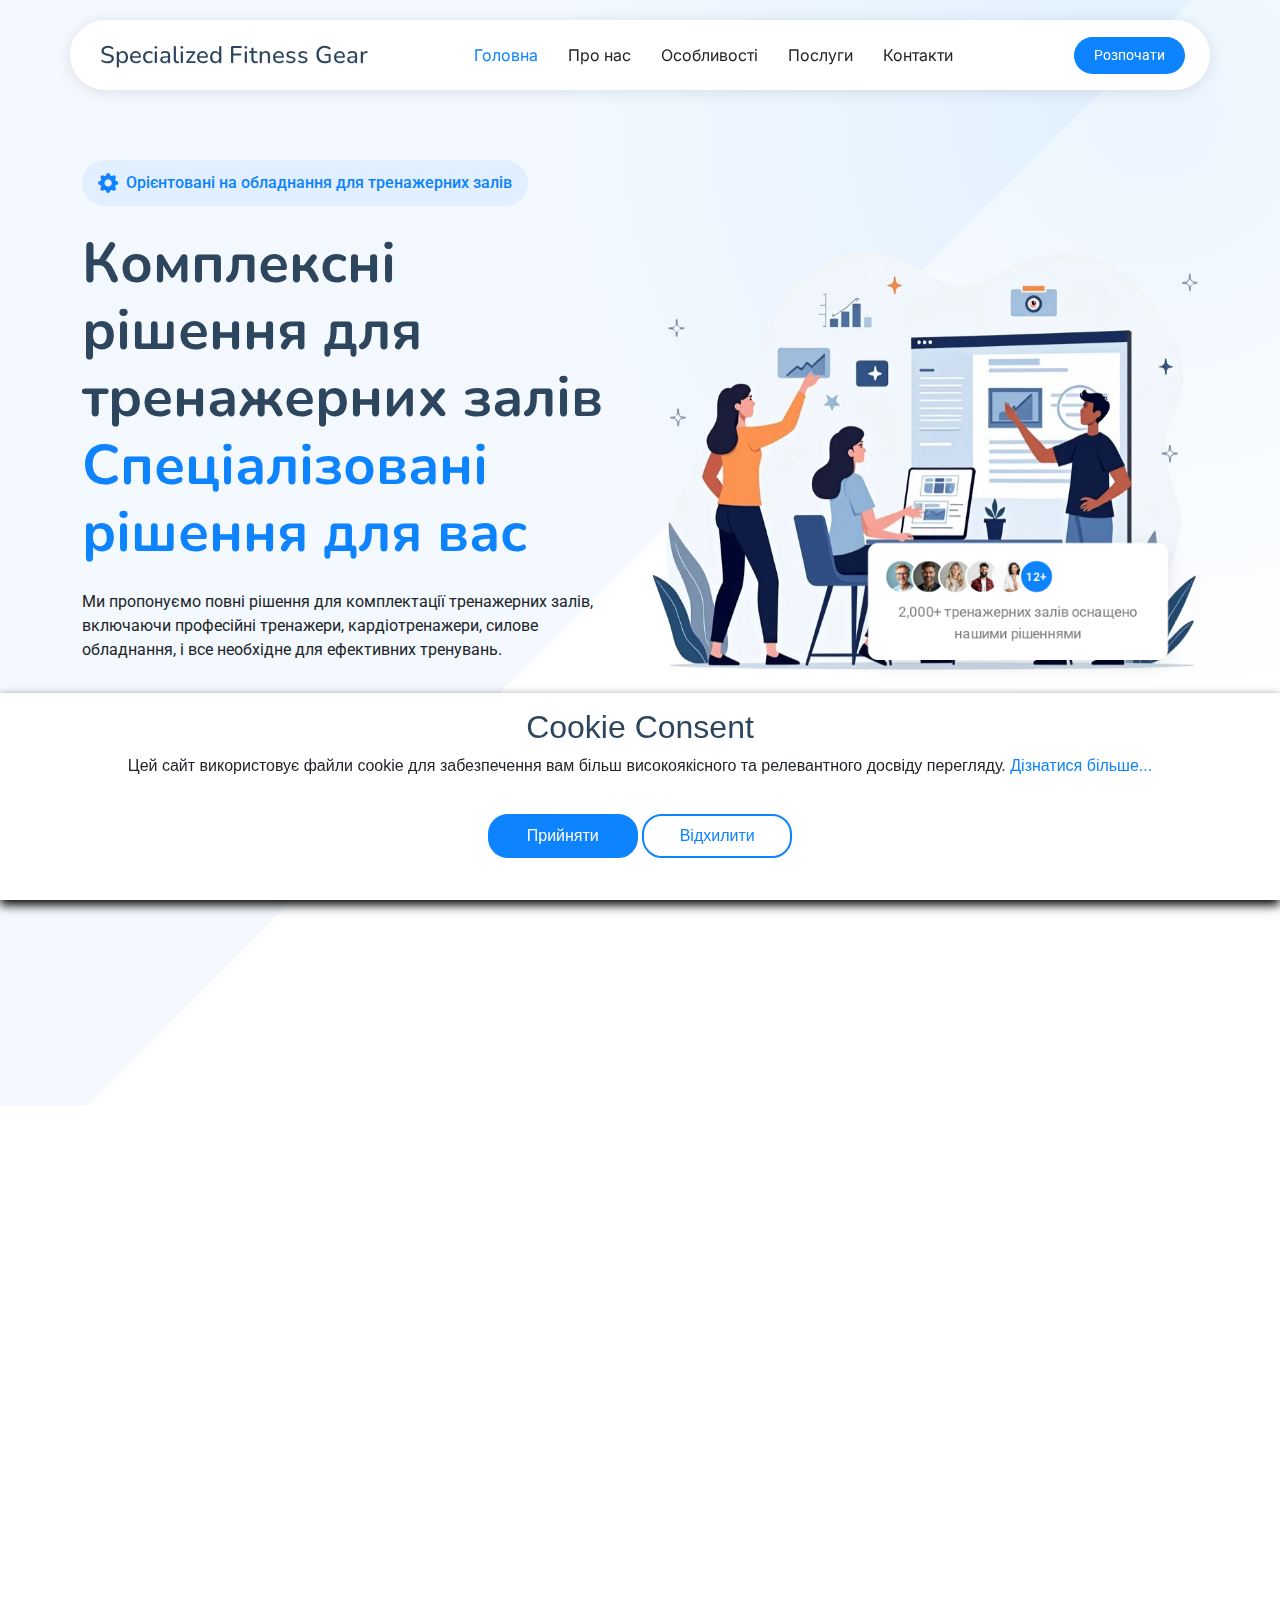
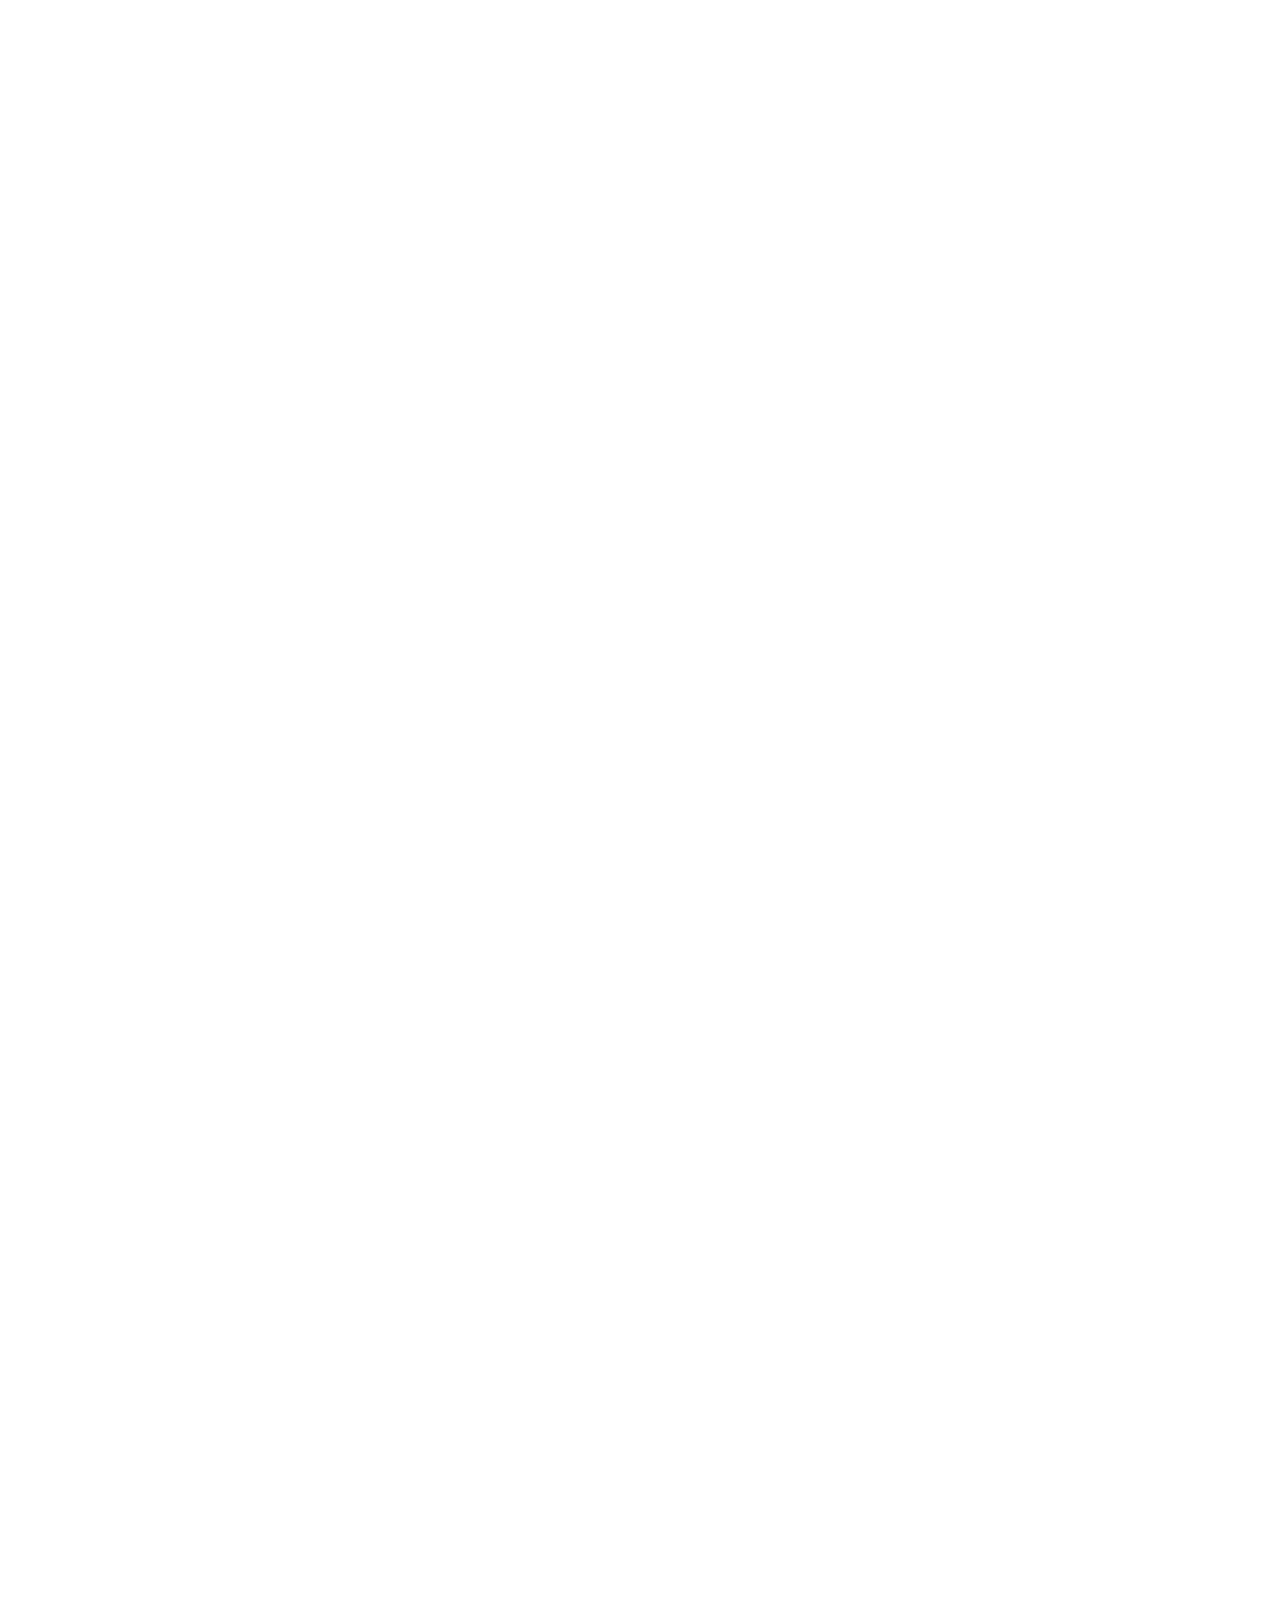
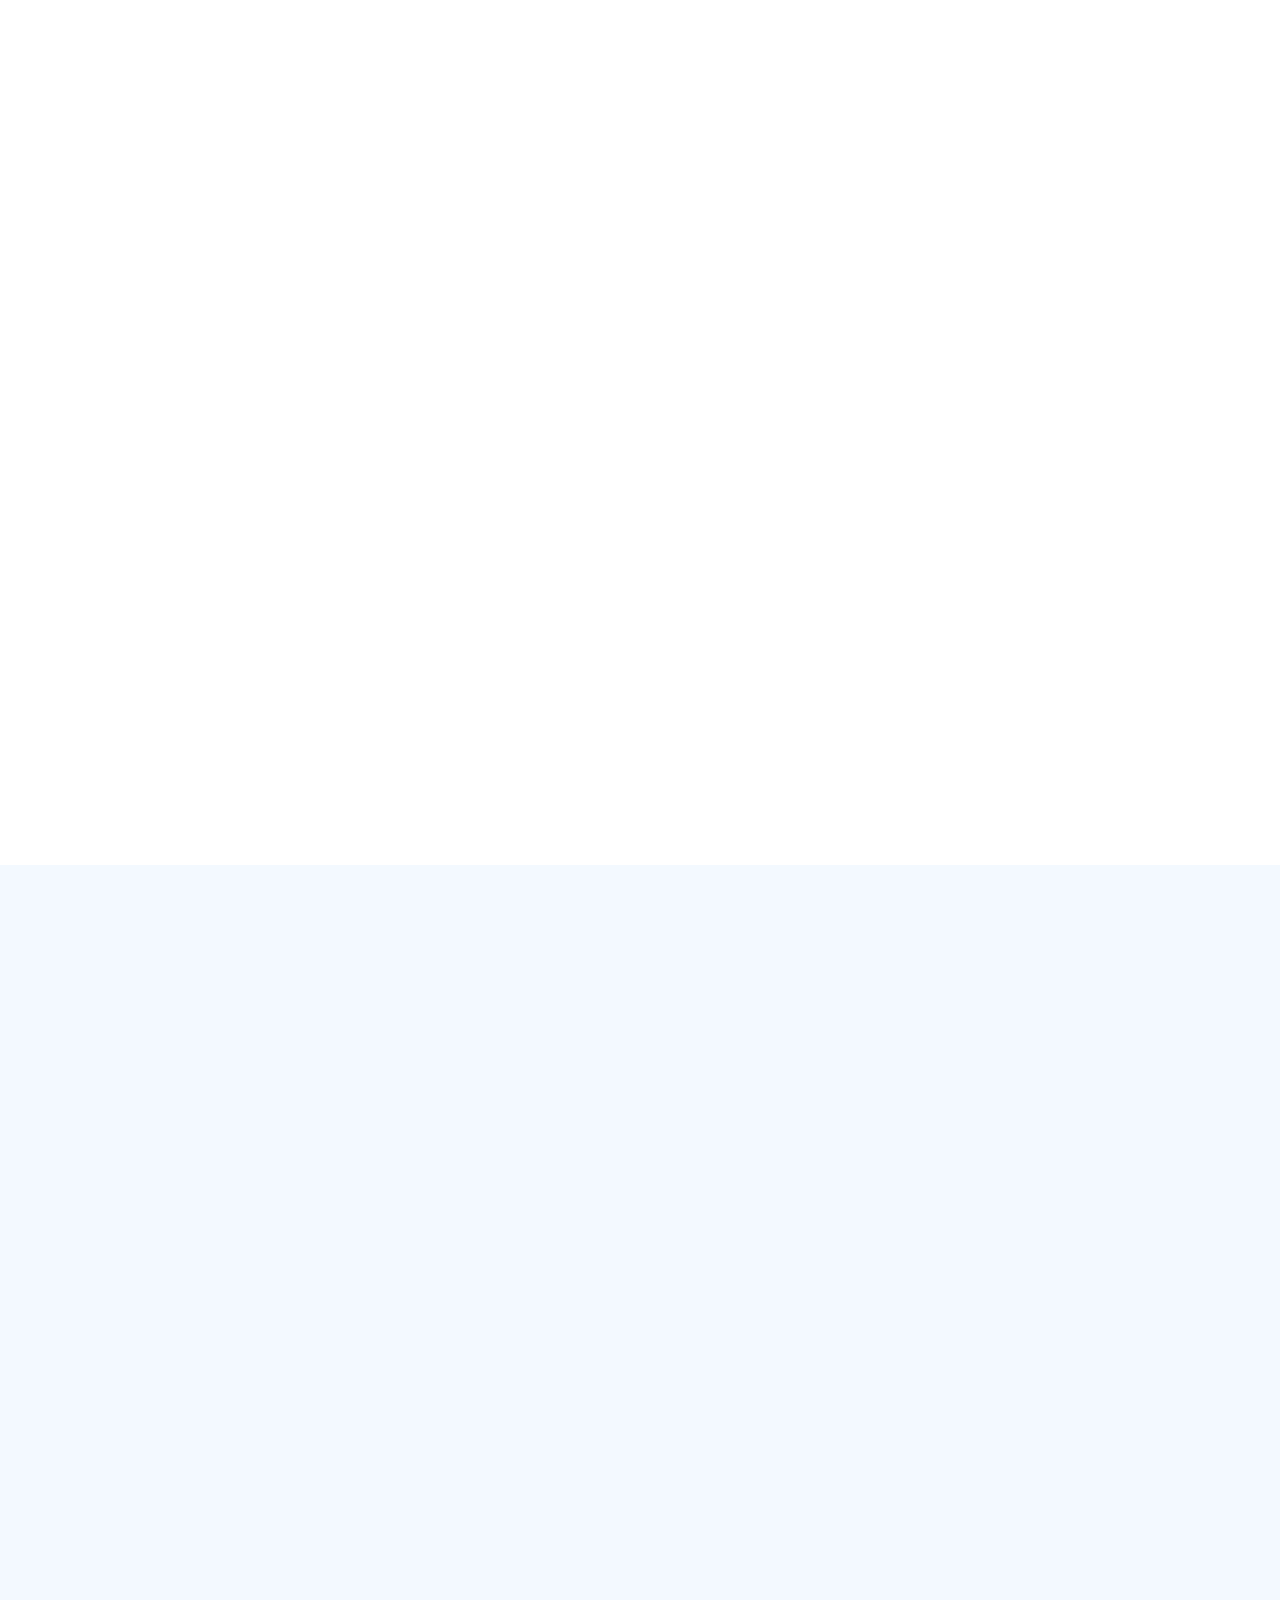
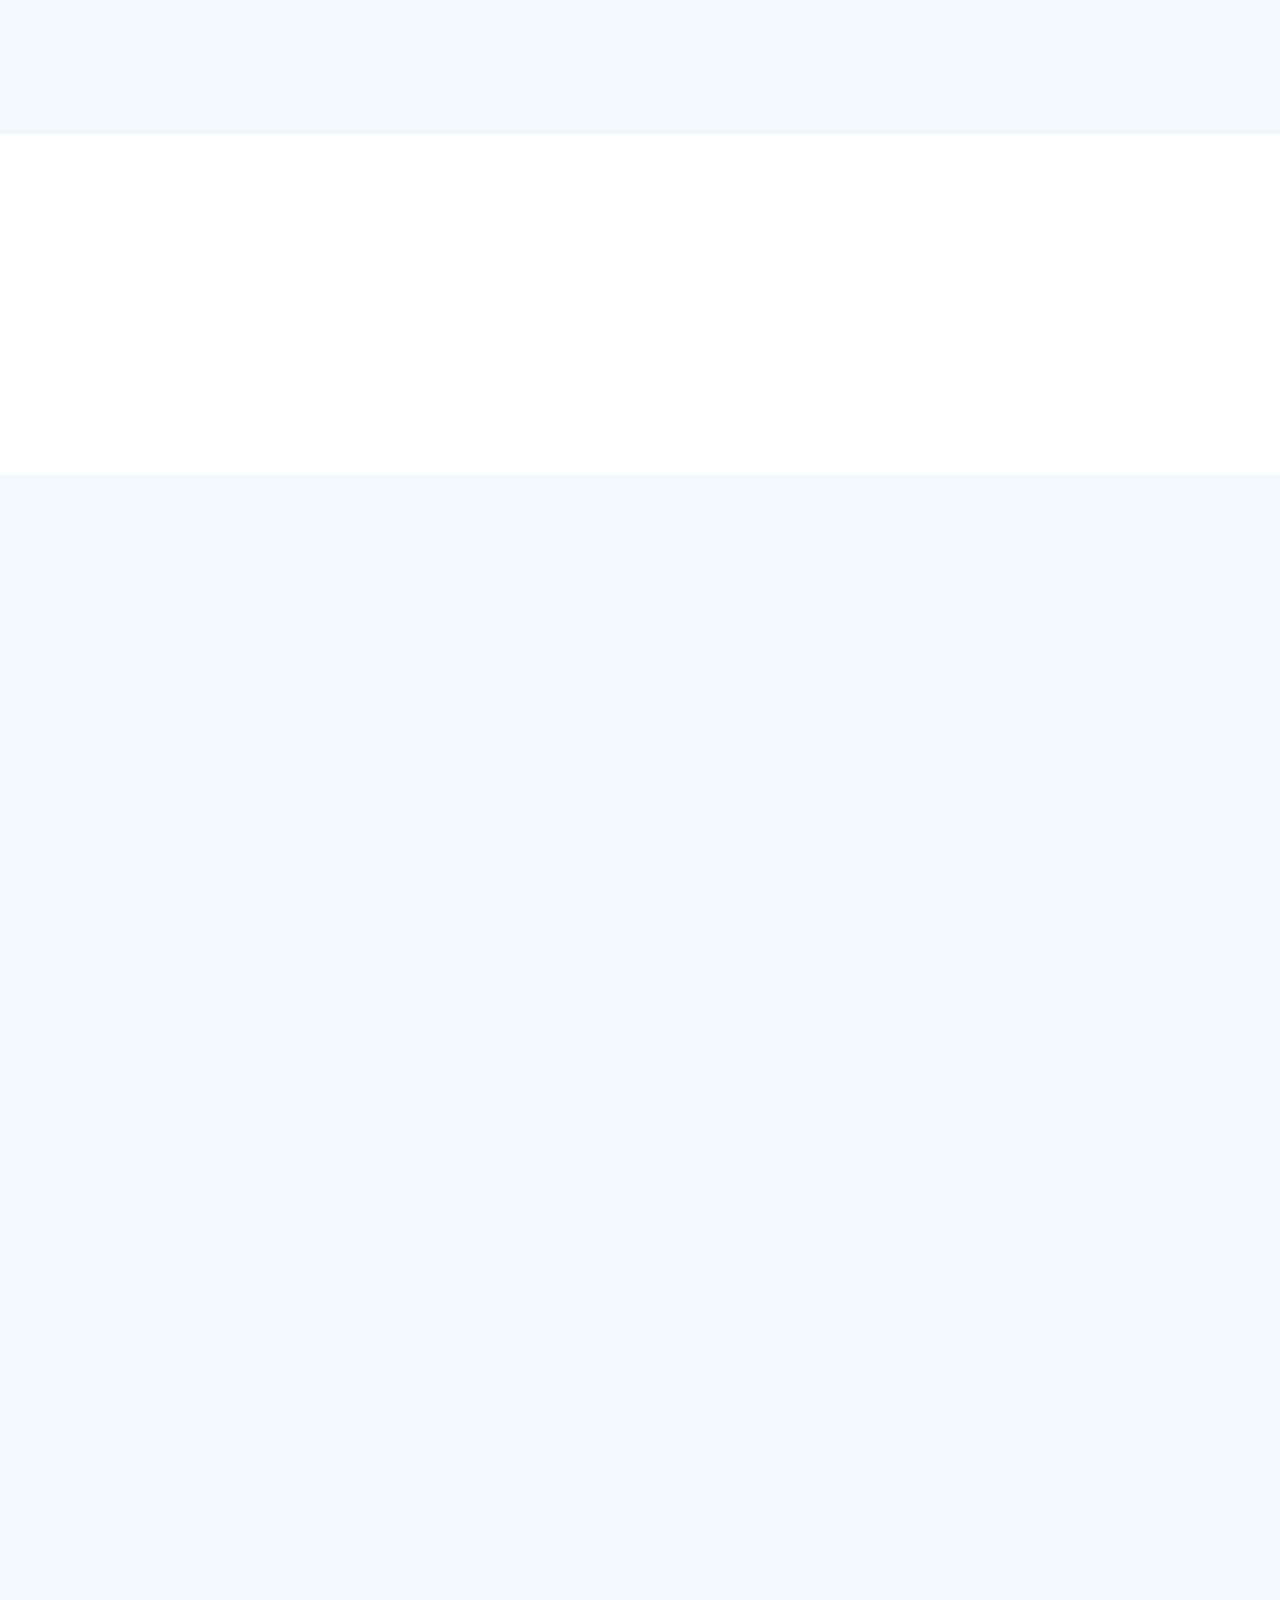
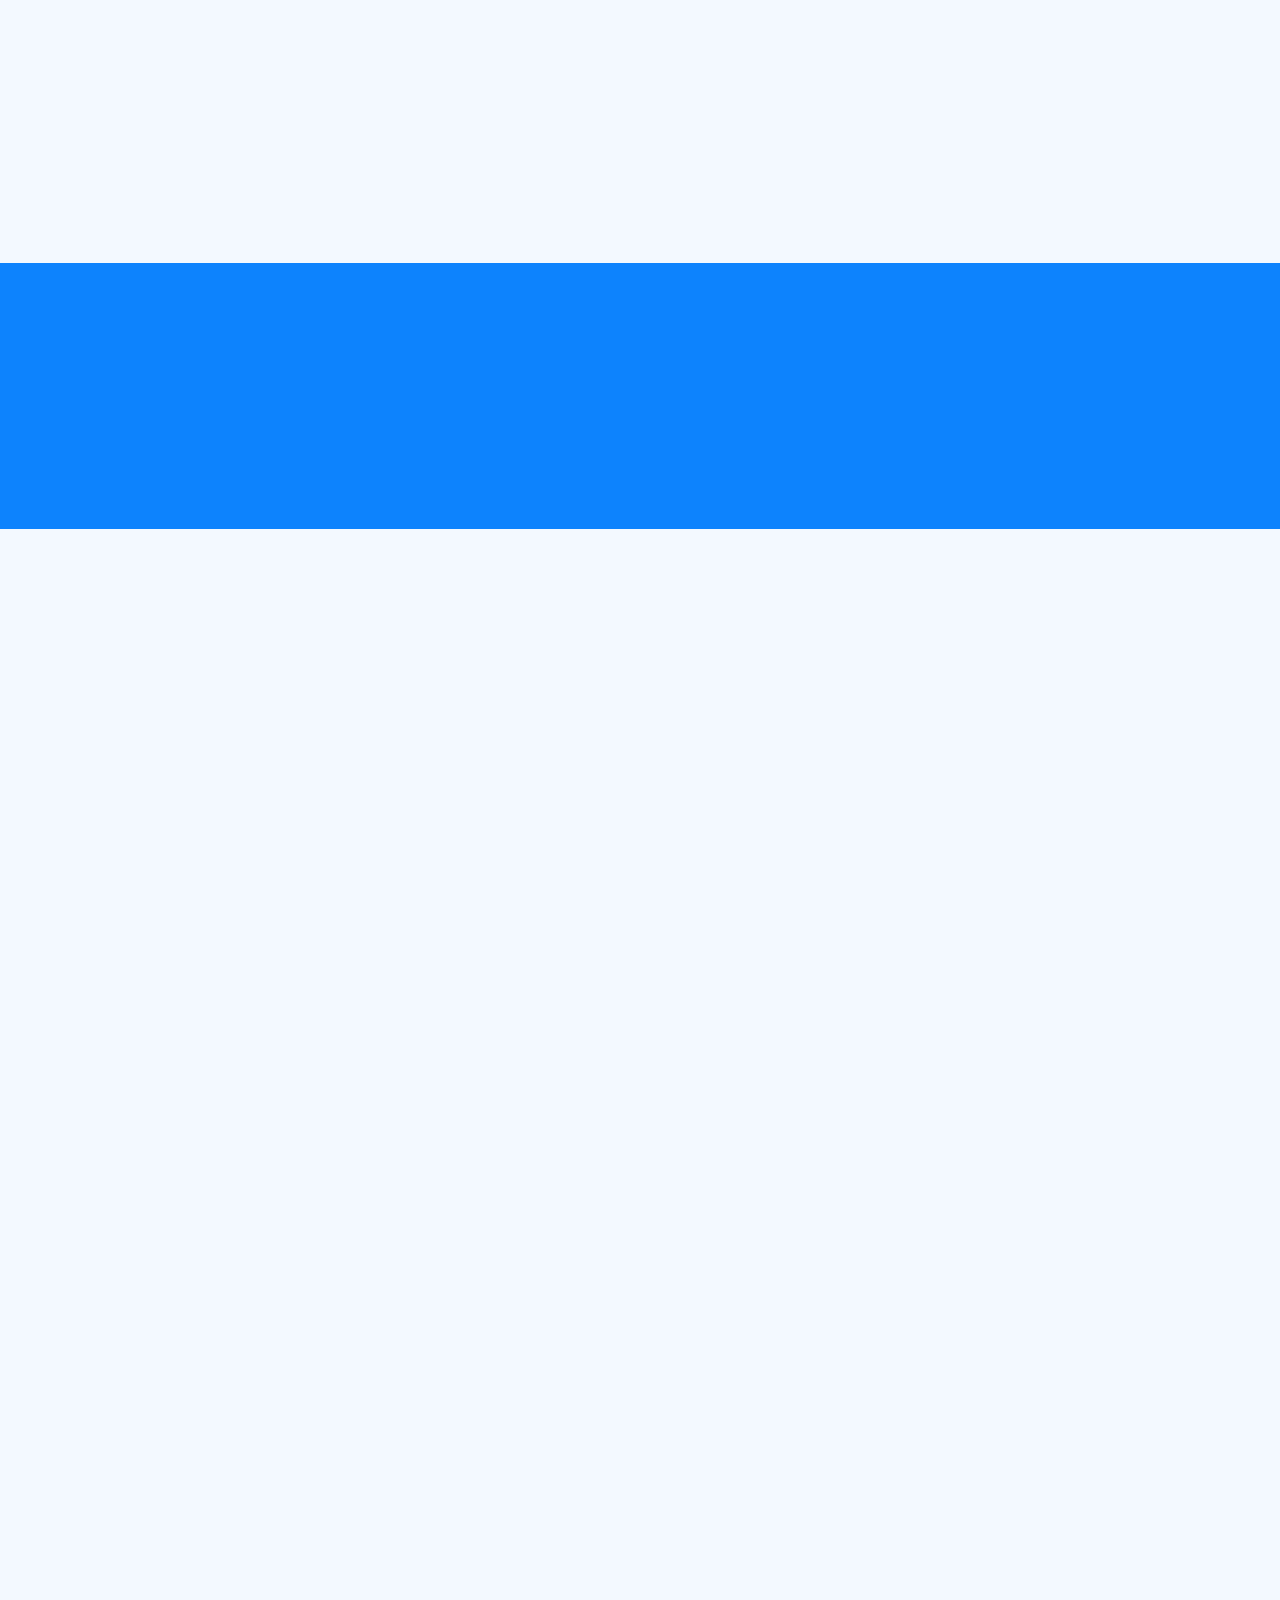
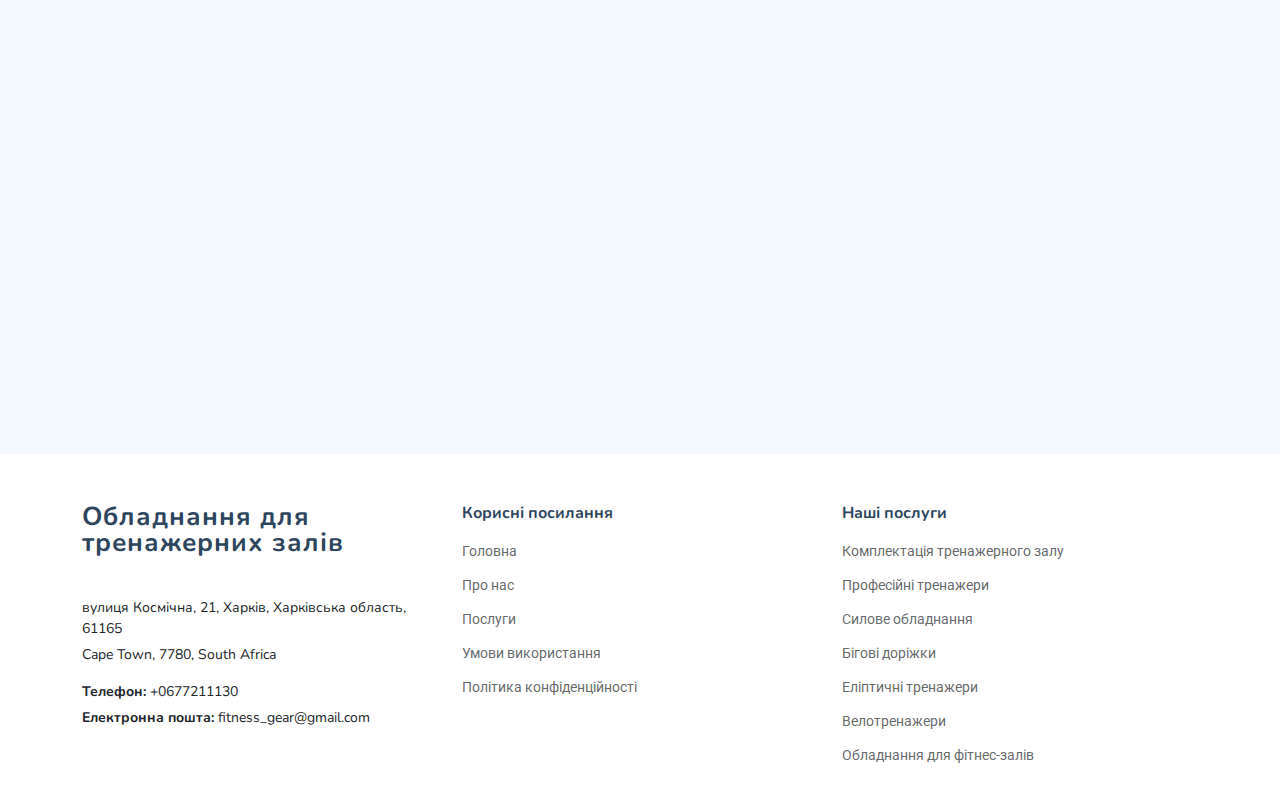
==== index.html @ dc26bc57 "WIP" ====
<!DOCTYPE html>
<html lang="en">
    <head>
        <meta charset="utf-8" />
        <meta content="width=device-width, initial-scale=1.0" name="viewport" />
        <title>Specialized Fitness Gear</title>
        <meta name="description" content="" />
        <meta name="keywords" content="" />

        <!-- Favicons -->
        <link href="assets/img/favicon.png" rel="icon" />
        <link href="assets/img/apple-touch-icon.png" rel="apple-touch-icon" />

        <!-- Fonts -->
        <link href="https://fonts.googleapis.com" rel="preconnect" />
        <link href="https://fonts.gstatic.com" rel="preconnect" crossorigin />
        <link
            href="https://fonts.googleapis.com/css2?family=Roboto:ital,wght@0,100;0,300;0,400;0,500;0,700;0,900;1,100;1,300;1,400;1,500;1,700;1,900&family=Inter:wght@100;200;300;400;500;600;700;800;900&family=Nunito:ital,wght@0,200;0,300;0,400;0,500;0,600;0,700;0,800;0,900;1,200;1,300;1,400;1,500;1,600;1,700;1,800;1,900&display=swap"
            rel="stylesheet"
        />

        <!-- Vendor CSS Files -->
        <link
            href="assets/vendor/bootstrap/css/bootstrap.min.css"
            rel="stylesheet"
        />
        <link
            href="assets/vendor/bootstrap-icons/bootstrap-icons.css"
            rel="stylesheet"
        />
        <link href="assets/vendor/aos/aos.css" rel="stylesheet" />
        <link
            href="assets/vendor/glightbox/css/glightbox.min.css"
            rel="stylesheet"
        />
        <link
            href="assets/vendor/swiper/swiper-bundle.min.css"
            rel="stylesheet"
        />

        <!-- Main CSS File -->
        <link href="assets/css/main.css" rel="stylesheet" />
    </head>

    <body class="index-page">
        <header id="header" class="header d-flex align-items-center fixed-top">
            <div
                class="header-container container-fluid container-xl position-relative d-flex align-items-center justify-content-between"
            >
                <a
                    href="index.html"
                    class="logo d-flex align-items-center me-auto me-xl-0"
                >
                    <!-- Uncomment the line below if you also wish to use an image logo -->
                    <!-- <img src="assets/img/logo.png" alt=""> -->
                    <h1 class="sitename">Specialized Fitness Gear</h1>
                </a>

                <nav id="navmenu" class="navmenu">
                    <ul>
                        <li><a href="#hero" class="active">Головна</a></li>
                        <li><a href="#about">Про нас</a></li>
                        <li><a href="#features">Особливості</a></li>
                        <li><a href="#services">Послуги</a></li>
                        <li><a href="#contact">Контакти</a></li>
                    </ul>
                    <i class="mobile-nav-toggle d-xl-none bi bi-list"></i>
                </nav>

                <a class="btn-getstarted" href="index.html#about">Розпочати</a>
            </div>
        </header>

        <main class="main">
            <!-- Hero Section -->
            <section id="hero" class="hero section">
                <div class="container" data-aos="fade-up" data-aos-delay="100">
                    <div class="row align-items-center">
                        <div class="col-lg-6">
                            <div
                                class="hero-content"
                                data-aos="fade-up"
                                data-aos-delay="200"
                            >
                                <div class="company-badge mb-4">
                                    <i class="bi bi-gear-fill me-2"></i>
                                    Орієнтовані на обладнання для тренажерних
                                    залів
                                </div>

                                <h1 class="mb-4">
                                    Комплексні рішення для <br />
                                    тренажерних залів <br />
                                    <span class="accent-text">
                                        Спеціалізовані рішення для вас
                                    </span>
                                </h1>

                                <p class="mb-4 mb-md-5">
                                    Ми пропонуємо повні рішення для комплектації
                                    тренажерних залів, включаючи професійні
                                    тренажери, кардіотренажери, силове
                                    обладнання, і все необхідне для ефективних
                                    тренувань.
                                </p>

                                <div class="hero-buttons">
                                    <a
                                        href="#about"
                                        class="btn btn-primary me-0 me-sm-2 mx-1"
                                    >
                                        Розпочати
                                    </a>
                                </div>
                            </div>
                        </div>

                        <div class="col-lg-6">
                            <div
                                class="hero-image"
                                data-aos="zoom-out"
                                data-aos-delay="300"
                            >
                                <img
                                    src="assets/img/illustration-1.webp"
                                    alt="Hero Image"
                                    class="img-fluid"
                                />
                                <div class="customers-badge">
                                    <div class="customer-avatars">
                                        <img
                                            src="assets/img/avatar-1.webp"
                                            alt="Customer 1"
                                            class="avatar"
                                        />
                                        <img
                                            src="assets/img/avatar-2.webp"
                                            alt="Customer 2"
                                            class="avatar"
                                        />
                                        <img
                                            src="assets/img/avatar-3.webp"
                                            alt="Customer 3"
                                            class="avatar"
                                        />
                                        <img
                                            src="assets/img/avatar-4.webp"
                                            alt="Customer 4"
                                            class="avatar"
                                        />
                                        <img
                                            src="assets/img/avatar-5.webp"
                                            alt="Customer 5"
                                            class="avatar"
                                        />
                                        <span class="avatar more">12+</span>
                                    </div>
                                    <p class="mb-0 mt-2">
                                        2,000+ тренажерних залів оснащено нашими
                                        рішеннями
                                    </p>
                                </div>
                            </div>
                        </div>
                    </div>

                    <div
                        class="row stats-row gy-4 mt-5"
                        data-aos="fade-up"
                        data-aos-delay="500"
                    >
                        <div class="col-lg-3 col-md-6">
                            <div class="stat-item">
                                <div class="stat-icon">
                                    <i class="bi bi-trophy"></i>
                                </div>
                                <div class="stat-content">
                                    <h4>5x Нагороди</h4>
                                    <p class="mb-0">
                                        За високоякісне обладнання
                                    </p>
                                </div>
                            </div>
                        </div>
                        <div class="col-lg-3 col-md-6">
                            <div class="stat-item">
                                <div class="stat-icon">
                                    <i class="bi bi-briefcase"></i>
                                </div>
                                <div class="stat-content">
                                    <h4>7k+ Спортивних залів</h4>
                                    <p class="mb-0">
                                        Оборудовано по всьому світу
                                    </p>
                                </div>
                            </div>
                        </div>
                        <div class="col-lg-3 col-md-6">
                            <div class="stat-item">
                                <div class="stat-icon">
                                    <i class="bi bi-graph-up"></i>
                                </div>
                                <div class="stat-content">
                                    <h4>90% Успіх</h4>
                                    <p class="mb-0">У результатах обладнання</p>
                                </div>
                            </div>
                        </div>
                        <div class="col-lg-3 col-md-6">
                            <div class="stat-item">
                                <div class="stat-icon">
                                    <i class="bi bi-award"></i>
                                </div>
                                <div class="stat-content">
                                    <h4>10+ Сертифікацій</h4>
                                    <p class="mb-0">Кваліфіковані експерти</p>
                                </div>
                            </div>
                        </div>
                    </div>
                </div>
            </section>
            <!-- /Hero Section -->

            <!-- About Section -->
            <section id="about" class="about section">
                <div class="container" data-aos="fade-up" data-aos-delay="100">
                    <div
                        class="row gy-4 align-items-center justify-content-between"
                    >
                        <div
                            class="col-xl-5"
                            data-aos="fade-up"
                            data-aos-delay="200"
                        >
                            <span class="about-meta">БІЛЬШЕ ПРО НАС</span>
                            <h2 class="about-title">
                                Професійні рішення для тренажерних залів
                            </h2>
                            <p class="about-description">
                                Ми спеціалізуємося на наданні комплексних рішень
                                для оснащення тренажерних залів та
                                фітнес-центрів. Ми надаємо все необхідне
                                обладнання для тренувань: від кардіотренажерів
                                до силових тренажерів.
                            </p>

                            <div class="row feature-list-wrapper">
                                <div class="col-md-6">
                                    <ul class="feature-list">
                                        <li>
                                            <i
                                                class="bi bi-check-circle-fill"
                                            ></i>
                                            Професійні тренажери
                                        </li>
                                        <li>
                                            <i
                                                class="bi bi-check-circle-fill"
                                            ></i>
                                            Комплектація тренажерного залу
                                        </li>
                                        <li>
                                            <i
                                                class="bi bi-check-circle-fill"
                                            ></i>
                                            Обладнання для кардіотренувань
                                        </li>
                                    </ul>
                                </div>
                                <div class="col-md-6">
                                    <ul class="feature-list">
                                        <li>
                                            <i
                                                class="bi bi-check-circle-fill"
                                            ></i>
                                            Силове обладнання
                                        </li>
                                        <li>
                                            <i
                                                class="bi bi-check-circle-fill"
                                            ></i>
                                            Бігові доріжки та еліптичні
                                            тренажери
                                        </li>
                                        <li>
                                            <i
                                                class="bi bi-check-circle-fill"
                                            ></i>
                                            Кросфіт-обладнання та штанги
                                        </li>
                                    </ul>
                                </div>
                            </div>

                            <div class="info-wrapper">
                                <div class="row gy-4">
                                    <div class="col-lg-5">
                                        <div
                                            class="profile d-flex align-items-center gap-3"
                                        >
                                            <img
                                                src="assets/img/avatar-1.webp"
                                                alt="CEO Profile"
                                                class="profile-image"
                                            />
                                            <div>
                                                <h4 class="profile-name">
                                                    Джон Сміт
                                                </h4>
                                                <p class="profile-position">
                                                    Засновник
                                                </p>
                                            </div>
                                        </div>
                                    </div>
                                    <div class="col-lg-7">
                                        <div
                                            class="contact-info d-flex align-items-center gap-2"
                                        >
                                            <i class="bi bi-telephone-fill"></i>
                                            <div>
                                                <p class="contact-label">
                                                    Телефонуйте нам будь-коли
                                                </p>
                                                <p class="contact-number">
                                                    +0677211130
                                                </p>
                                            </div>
                                        </div>
                                    </div>
                                </div>
                            </div>
                        </div>

                        <div
                            class="col-xl-6"
                            data-aos="fade-up"
                            data-aos-delay="300"
                        >
                            <div class="image-wrapper">
                                <div
                                    class="images position-relative"
                                    data-aos="zoom-out"
                                    data-aos-delay="400"
                                >
                                    <img
                                        src="assets/img/about-5.webp"
                                        alt="Business Meeting"
                                        class="img-fluid main-image rounded-4"
                                    />
                                    <img
                                        src="assets/img/about-2.webp"
                                        alt="Team Discussion"
                                        class="img-fluid small-image rounded-4"
                                    />
                                </div>
                                <div class="experience-badge floating">
                                    <h3>15+ <span>років</span></h3>
                                    <p>
                                        Досвіду у комплектації тренажерних залів
                                    </p>
                                </div>
                            </div>
                        </div>
                    </div>
                </div>
            </section>
            <!-- /About Section -->

            <!-- Features Section -->
            <section id="features" class="features section">
                <!-- Section Title -->
                <div class="container section-title" data-aos="fade-up">
                    <h2>Особливості</h2>
                    <p>
                        Ознайомтесь з ключовими рішеннями, розробленими для
                        ефективного оснащення тренажерних залів.
                    </p>
                </div>
                <!-- End Section Title -->

                <div class="container">
                    <div class="d-flex justify-content-center">
                        <ul
                            class="nav nav-tabs"
                            data-aos="fade-up"
                            data-aos-delay="100"
                        >
                            <li class="nav-item">
                                <a
                                    class="nav-link active show"
                                    data-bs-toggle="tab"
                                    data-bs-target="#features-tab-1"
                                >
                                    <h4>Орієнтований на клієнта підхід</h4>
                                </a>
                            </li>
                            <!-- End tab nav item -->

                            <li class="nav-item">
                                <a
                                    class="nav-link"
                                    data-bs-toggle="tab"
                                    data-bs-target="#features-tab-2"
                                >
                                    <h4>Інноваційні стратегії</h4>
                                </a>
                            </li>
                            <li class="nav-item">
                                <a
                                    class="nav-link"
                                    data-bs-toggle="tab"
                                    data-bs-target="#features-tab-3"
                                >
                                    <h4>Комплексні рішення</h4>
                                </a>
                            </li>
                            <!-- End tab nav item -->
                        </ul>
                    </div>

                    <div
                        class="tab-content"
                        data-aos="fade-up"
                        data-aos-delay="200"
                    >
                        <div
                            class="tab-pane fade active show"
                            id="features-tab-1"
                        >
                            <div class="row">
                                <div
                                    class="col-lg-6 order-2 order-lg-1 mt-3 mt-lg-0 d-flex flex-column justify-content-center"
                                >
                                    <h3>Розуміння потреб клієнта</h3>
                                    <p class="fst-italic">
                                        Наші послуги з комплектації тренажерних
                                        залів орієнтовані на ваші унікальні цілі
                                        та виклики для створення практичних
                                        рішень.
                                    </p>
                                    <ul>
                                        <li>
                                            <i class="bi bi-check2-all"></i>
                                            Персоналізовані рішення для
                                            ефективної комплектації тренажерних
                                            залів.
                                        </li>
                                        <li>
                                            <i class="bi bi-check2-all"></i>
                                            Проактивні підходи до адаптації
                                            обладнання під нові потреби.
                                        </li>
                                        <li>
                                            <i class="bi bi-check2-all"></i>
                                            Комплексні рішення для ефективного
                                            функціонування тренажерних залів.
                                        </li>
                                    </ul>
                                </div>
                                <div
                                    class="col-lg-6 order-1 order-lg-2 text-center"
                                >
                                    <img
                                        src="assets/img/features-illustration-1.webp"
                                        alt=""
                                        class="img-fluid"
                                    />
                                </div>
                            </div>
                        </div>
                        <!-- End tab content item -->

                        <div class="tab-pane fade" id="features-tab-2">
                            <div class="row">
                                <div
                                    class="col-lg-6 order-2 order-lg-1 mt-3 mt-lg-0 d-flex flex-column justify-content-center"
                                >
                                    <h3>Інноваційні рішення для залів</h3>
                                    <p class="fst-italic">
                                        Впроваджуйте інноваційні рішення для
                                        тренажерних залів, щоб забезпечити
                                        найкращу якість тренувань.
                                    </p>
                                    <ul>
                                        <li>
                                            <i class="bi bi-check2-all"></i>
                                            Глибокий аналіз потреб тренажерного
                                            залу для оптимізації вибору
                                            обладнання.
                                        </li>
                                        <li>
                                            <i class="bi bi-check2-all"></i>
                                            Практичні рішення для підвищення
                                            ефективності тренувань.
                                        </li>
                                        <li>
                                            <i class="bi bi-check2-all"></i>
                                            Компетентність у створенні
                                            індивідуальних комплексних рішень
                                            для вашого залу.
                                        </li>
                                    </ul>
                                </div>
                                <div
                                    class="col-lg-6 order-1 order-lg-2 text-center"
                                >
                                    <img
                                        src="assets/img/features-illustration-2.webp"
                                        alt=""
                                        class="img-fluid"
                                    />
                                </div>
                            </div>
                        </div>
                        <!-- End tab content item -->

                        <div class="tab-pane fade" id="features-tab-3">
                            <div class="row">
                                <div
                                    class="col-lg-6 order-2 order-lg-1 mt-3 mt-lg-0 d-flex flex-column justify-content-center"
                                >
                                    <h3>
                                        Комплексні рішення для тренажерних залів
                                    </h3>
                                    <ul>
                                        <li>
                                            <i class="bi bi-check2-all"></i>
                                            Комплексне оснащення тренажерного
                                            залу усім необхідним обладнанням.
                                        </li>
                                        <li>
                                            <i class="bi bi-check2-all"></i>
                                            Охоплення потреб всіх типів
                                            тренувань: кардіотренування, силові
                                            тренажери, функціональний тренінг.
                                        </li>
                                        <li>
                                            <i class="bi bi-check2-all"></i>
                                            Підтримка в удосконаленні
                                            комплектації та вибору обладнання на
                                            основі нових технологій.
                                        </li>
                                    </ul>
                                    <p class="fst-italic">
                                        Ми гарантуємо, що ваш тренажерний зал
                                        отримає найкраще обладнання для
                                        комфортного тренування.
                                    </p>
                                </div>
                                <div
                                    class="col-lg-6 order-1 order-lg-2 text-center"
                                >
                                    <img
                                        src="assets/img/features-illustration-3.webp"
                                        alt=""
                                        class="img-fluid"
                                    />
                                </div>
                            </div>
                        </div>
                        <!-- End tab content item -->
                    </div>
                </div>
            </section>
            <!-- /Features Section -->

            <!-- Features Cards Section -->
            <section id="features-cards" class="features-cards section">
                <div class="container">
                    <div class="row gy-4">
                        <div
                            class="col-xl-3 col-md-6"
                            data-aos="zoom-in"
                            data-aos-delay="100"
                        >
                            <div class="feature-box orange">
                                <i class="bi bi-award"></i>
                                <h4>Професійні тренажери</h4>
                                <p>
                                    Отримайте найкраще обладнання для
                                    тренажерних залів для досягнення найвищих
                                    результатів.
                                </p>
                            </div>
                        </div>
                        <!-- End Feature Box -->

                        <div
                            class="col-xl-3 col-md-6"
                            data-aos="zoom-in"
                            data-aos-delay="200"
                        >
                            <div class="feature-box blue">
                                <i class="bi bi-patch-check"></i>
                                <h4>Індивідуальні рішення</h4>
                                <p>
                                    Вибір і комплектація тренажерного залу
                                    згідно з вашими потребами.
                                </p>
                            </div>
                        </div>
                        <!-- End Feature Box -->

                        <div
                            class="col-xl-3 col-md-6"
                            data-aos="zoom-in"
                            data-aos-delay="300"
                        >
                            <div class="feature-box green">
                                <i class="bi bi-sunrise"></i>
                                <h4>Комплексне обладнання</h4>
                                <p>
                                    Повний набір тренажерів і обладнання для
                                    кардіотренувань, силових тренувань та
                                    кросфіт.
                                </p>
                            </div>
                        </div>
                        <!-- End Feature Box -->

                        <div
                            class="col-xl-3 col-md-6"
                            data-aos="zoom-in"
                            data-aos-delay="400"
                        >
                            <div class="feature-box red">
                                <i class="bi bi-shield-check"></i>
                                <h4>Надійна підтримка</h4>
                                <p>
                                    Підтримка у виборі, доставці та налаштуванні
                                    вашого тренажерного залу.
                                </p>
                            </div>
                        </div>
                        <!-- End Feature Box -->
                    </div>
                </div>
            </section>
            <!-- /Features Cards Section -->

            <!-- Features 2 Section -->
            <section id="features-2" class="features-2 section">
                <div class="container" data-aos="fade-up" data-aos-delay="100">
                    <div class="row align-items-center">
                        <div class="col-lg-4">
                            <div
                                class="feature-item text-end mb-5"
                                data-aos="fade-right"
                                data-aos-delay="200"
                            >
                                <div
                                    class="d-flex align-items-center justify-content-end gap-4"
                                >
                                    <div class="feature-content">
                                        <h3>Індивідуальне планування</h3>
                                        <p>
                                            Ми пропонуємо персоналізовані
                                            рішення для комплектації тренажерних
                                            залів, що відповідають вашим
                                            унікальним потребам.
                                        </p>
                                    </div>
                                    <div class="feature-icon flex-shrink-0">
                                        <i class="bi bi-display"></i>
                                    </div>
                                </div>
                            </div>
                            <!-- End .feature-item -->

                            <div
                                class="feature-item text-end mb-5"
                                data-aos="fade-right"
                                data-aos-delay="300"
                            >
                                <div
                                    class="d-flex align-items-center justify-content-end gap-4"
                                >
                                    <div class="feature-content">
                                        <h3>Експертні рекомендації</h3>
                                        <p>
                                            Отримайте цінні поради від нашої
                                            команди експертів для ефективної
                                            комплектації та використання
                                            тренажерів для спортзалу.
                                        </p>
                                    </div>
                                    <div class="feature-icon flex-shrink-0">
                                        <i class="bi bi-feather"></i>
                                    </div>
                                </div>
                            </div>
                            <!-- End .feature-item -->

                            <div
                                class="feature-item text-end"
                                data-aos="fade-right"
                                data-aos-delay="400"
                            >
                                <div
                                    class="d-flex align-items-center justify-content-end gap-4"
                                >
                                    <div class="feature-content">
                                        <h3>Обладнання для кардіотренувань</h3>
                                        <p>
                                            Ми забезпечуємо вас професійними
                                            тренажерами для кардіотренувань,
                                            включаючи бігові доріжки та
                                            еліптичні тренажери.
                                        </p>
                                    </div>
                                    <div class="feature-icon flex-shrink-0">
                                        <i class="bi bi-eye"></i>
                                    </div>
                                </div>
                            </div>
                            <!-- End .feature-item -->
                        </div>

                        <div
                            class="col-lg-4"
                            data-aos="zoom-in"
                            data-aos-delay="200"
                        >
                            <div class="phone-mockup text-center">
                                <img
                                    src="assets/img/phone-app-screen.webp"
                                    alt="Phone Mockup"
                                    class="img-fluid"
                                />
                            </div>
                        </div>
                        <!-- End Phone Mockup -->

                        <div class="col-lg-4">
                            <div
                                class="feature-item mb-5"
                                data-aos="fade-left"
                                data-aos-delay="200"
                            >
                                <div class="d-flex align-items-center gap-4">
                                    <div class="feature-icon flex-shrink-0">
                                        <i class="bi bi-code-square"></i>
                                    </div>
                                    <div class="feature-content">
                                        <h3>Інноваційні рішення</h3>
                                        <p>
                                            Використовуйте новітні технології та
                                            інструменти для ефективного
                                            забезпечення вашого тренажерного
                                            залу.
                                        </p>
                                    </div>
                                </div>
                            </div>
                            <!-- End .feature-item -->

                            <div
                                class="feature-item mb-5"
                                data-aos="fade-left"
                                data-aos-delay="300"
                            >
                                <div class="d-flex align-items-center gap-4">
                                    <div class="feature-icon flex-shrink-0">
                                        <i class="bi bi-phone"></i>
                                    </div>
                                    <div class="feature-content">
                                        <h3>Підтримка на кожному етапі</h3>
                                        <p>
                                            Наша команда завжди готова надати
                                            допомогу та підтримку для
                                            безперебійної роботи вашого
                                            тренажерного залу.
                                        </p>
                                    </div>
                                </div>
                            </div>
                            <!-- End .feature-item -->

                            <div
                                class="feature-item"
                                data-aos="fade-left"
                                data-aos-delay="400"
                            >
                                <div class="d-flex align-items-center gap-4">
                                    <div class="feature-icon flex-shrink-0">
                                        <i class="bi bi-browser-chrome"></i>
                                    </div>
                                    <div class="feature-content">
                                        <h3>Інтеграція на різних платформах</h3>
                                        <p>
                                            Реалізуйте рішення безперешкодно
                                            через різні платформи для
                                            оптимізації комплектації вашого
                                            тренажерного залу.
                                        </p>
                                    </div>
                                </div>
                            </div>
                            <!-- End .feature-item -->
                        </div>
                    </div>
                </div>
            </section>
            <!-- /Features 2 Section -->

            <!-- Call To Action Section -->
            <section id="call-to-action" class="call-to-action section">
                <div class="container" data-aos="fade-up" data-aos-delay="100">
                    <div
                        class="row content justify-content-center align-items-center position-relative"
                    >
                        <div class="col-lg-8 mx-auto text-center">
                            <h2 class="display-4 mb-4">
                                Розкрийте потенціал вашого тренажерного залу
                            </h2>
                            <p class="mb-4">
                                Забезпечте ваш тренажерний зал всім необхідним
                                обладнанням для досягнення високих результатів.
                            </p>
                        </div>

                        <!-- Abstract Background Elements -->
                        <div class="shape shape-1">
                            <svg
                                viewBox="0 0 200 200"
                                xmlns="http://www.w3.org/2000/svg"
                            >
                                <path
                                    d="M47.1,-57.1C59.9,-45.6,68.5,-28.9,71.4,-10.9C74.2,7.1,71.3,26.3,61.5,41.1C51.7,55.9,35,66.2,16.9,69.2C-1.3,72.2,-21,67.8,-36.9,57.9C-52.8,48,-64.9,32.6,-69.1,15.1C-73.3,-2.4,-69.5,-22,-59.4,-37.1C-49.3,-52.2,-32.8,-62.9,-15.7,-64.9C1.5,-67,34.3,-68.5,47.1,-57.1Z"
                                    transform="translate(100 100)"
                                ></path>
                            </svg>
                        </div>

                        <div class="shape shape-2">
                            <svg
                                viewBox="0 0 200 200"
                                xmlns="http://www.w3.org/2000/svg"
                            >
                                <path
                                    d="M41.3,-49.1C54.4,-39.3,66.6,-27.2,71.1,-12.1C75.6,3,72.4,20.9,63.3,34.4C54.2,47.9,39.2,56.9,23.2,62.3C7.1,67.7,-10,69.4,-24.8,64.1C-39.7,58.8,-52.3,46.5,-60.1,31.5C-67.9,16.4,-70.9,-1.4,-66.3,-16.6C-61.8,-31.8,-49.7,-44.3,-36.3,-54C-22.9,-63.7,-8.2,-70.6,3.6,-75.1C15.4,-79.6,28.2,-58.9,41.3,-49.1Z"
                                    transform="translate(100 100)"
                                ></path>
                            </svg>
                        </div>
                    </div>
                </div>
            </section>
            <!-- /Call To Action Section -->

            <!-- Testimonials Section -->
            <section
                id="testimonials"
                class="testimonials section light-background"
            >
                <!-- Section Title -->
                <div class="container section-title" data-aos="fade-up">
                    <h2>Відгуки клієнтів</h2>
                    <p>
                        Почуйте, як наші послуги допомогли створити ефективні
                        рішення для обладнання спортзалів.
                    </p>
                </div>
                <!-- End Section Title -->

                <div class="container">
                    <div class="row g-5">
                        <div
                            class="col-lg-6"
                            data-aos="fade-up"
                            data-aos-delay="100"
                        >
                            <div class="testimonial-item">
                                <img
                                    src="assets/img/testimonials/testimonials-1.jpg"
                                    class="testimonial-img"
                                    alt=""
                                />
                                <h3>Олександр Матлай</h3>
                                <h4>Власник спортивного залу</h4>
                                <div class="stars">
                                    <i class="bi bi-star-fill"></i
                                    ><i class="bi bi-star-fill"></i
                                    ><i class="bi bi-star-fill"></i
                                    ><i class="bi bi-star-fill"></i
                                    ><i class="bi bi-star-fill"></i>
                                </div>
                                <p>
                                    <i class="bi bi-quote quote-icon-left"></i>
                                    <span>
                                        Команда допомогла нам вибрати найкраще
                                        обладнання для тренажерного залу, яке
                                        відповідає усім вимогам наших клієнтів.
                                        Вони запропонували комплексні рішення
                                        для фітнесу, що забезпечили ефективність
                                        роботи залу.
                                    </span>
                                    <i class="bi bi-quote quote-icon-right"></i>
                                </p>
                            </div>
                        </div>
                        <!-- End testimonial item -->

                        <div
                            class="col-lg-6"
                            data-aos="fade-up"
                            data-aos-delay="200"
                        >
                            <div class="testimonial-item">
                                <img
                                    src="assets/img/testimonials/testimonials-2.jpg"
                                    class="testimonial-img"
                                    alt=""
                                />
                                <h3>Олена Губін</h3>
                                <h4>Власник фітнес-залу</h4>
                                <div class="stars">
                                    <i class="bi bi-star-fill"></i
                                    ><i class="bi bi-star-fill"></i
                                    ><i class="bi bi-star-fill"></i
                                    ><i class="bi bi-star-fill"></i
                                    ><i class="bi bi-star-fill"></i>
                                </div>
                                <p>
                                    <i class="bi bi-quote quote-icon-left"></i>
                                    <span>
                                        Наш зал оснащений високоякісними
                                        біговими доріжками, еліптичними
                                        тренажерами та велотренажерами, що
                                        відповідають найвищим стандартам.
                                        Обладнання надійне і ефективне, ідеально
                                        підходить для наших клієнтів.
                                    </span>
                                    <i class="bi bi-quote quote-icon-right"></i>
                                </p>
                            </div>
                        </div>
                        <!-- End testimonial item -->

                        <div
                            class="col-lg-6"
                            data-aos="fade-up"
                            data-aos-delay="300"
                        >
                            <div class="testimonial-item">
                                <img
                                    src="assets/img/testimonials/testimonials-3.jpg"
                                    class="testimonial-img"
                                    alt=""
                                />
                                <h3>Дмитро Коваль</h3>
                                <h4>Менеджер спортивного клубу</h4>
                                <div class="stars">
                                    <i class="bi bi-star-fill"></i
                                    ><i class="bi bi-star-fill"></i
                                    ><i class="bi bi-star-fill"></i
                                    ><i class="bi bi-star-fill"></i
                                    ><i class="bi bi-star-fill"></i>
                                </div>
                                <p>
                                    <i class="bi bi-quote quote-icon-left"></i>
                                    <span>
                                        Я радий, що обрали саме цю компанію для
                                        комплектації нашого тренажерного залу.
                                        Вони запропонували не тільки професійні
                                        тренажери, а й кросфіт-обладнання та
                                        обладнання для функціонального тренінгу.
                                    </span>
                                    <i class="bi bi-quote quote-icon-right"></i>
                                </p>
                            </div>
                        </div>
                        <!-- End testimonial item -->

                        <div
                            class="col-lg-6"
                            data-aos="fade-up"
                            data-aos-delay="400"
                        >
                            <div class="testimonial-item">
                                <img
                                    src="assets/img/testimonials/testimonials-4.jpg"
                                    class="testimonial-img"
                                    alt=""
                                />
                                <h3>Марина Романович</h3>
                                <h4>Директор спортивного комплексу</h4>
                                <div class="stars">
                                    <i class="bi bi-star-fill"></i
                                    ><i class="bi bi-star-fill"></i
                                    ><i class="bi bi-star-fill"></i
                                    ><i class="bi bi-star-fill"></i
                                    ><i class="bi bi-star-fill"></i>
                                </div>
                                <p>
                                    <i class="bi bi-quote quote-icon-left"></i>
                                    <span>
                                        Ми повністю задоволені роботою з цією
                                        компанією. Вони допомогли нам підібрати
                                        і закупити силове обладнання, штанги та
                                        гантелі, що ідеально підходять для
                                        нашого комплексу.
                                    </span>
                                    <i class="bi bi-quote quote-icon-right"></i>
                                </p>
                            </div>
                        </div>
                        <!-- End testimonial item -->
                    </div>
                </div>
            </section>
            <!-- /Testimonials Section -->

            <!-- Stats Section -->
            <section id="stats" class="stats section">
                <div class="container" data-aos="fade-up" data-aos-delay="100">
                    <div class="row gy-4">
                        <div class="col-lg-3 col-md-6">
                            <div class="stats-item text-center w-100 h-100">
                                <span
                                    data-purecounter-start="0"
                                    data-purecounter-end="150"
                                    data-purecounter-duration="1"
                                    class="purecounter"
                                ></span>
                                <p>Клієнти</p>
                            </div>
                        </div>
                        <!-- End Stats Item -->

                        <div class="col-lg-3 col-md-6">
                            <div class="stats-item text-center w-100 h-100">
                                <span
                                    data-purecounter-start="0"
                                    data-purecounter-end="300"
                                    data-purecounter-duration="1"
                                    class="purecounter"
                                ></span>
                                <p>Проекти виконано</p>
                            </div>
                        </div>
                        <!-- End Stats Item -->

                        <div class="col-lg-3 col-md-6">
                            <div class="stats-item text-center w-100 h-100">
                                <span
                                    data-purecounter-start="0"
                                    data-purecounter-end="1200"
                                    data-purecounter-duration="1"
                                    class="purecounter"
                                ></span>
                                <p>Години роботи з обладнанням</p>
                            </div>
                        </div>
                        <!-- End Stats Item -->

                        <div class="col-lg-3 col-md-6">
                            <div class="stats-item text-center w-100 h-100">
                                <span
                                    data-purecounter-start="0"
                                    data-purecounter-end="25"
                                    data-purecounter-duration="1"
                                    class="purecounter"
                                ></span>
                                <p>Члени команди</p>
                            </div>
                        </div>
                        <!-- End Stats Item -->
                    </div>
                </div>
            </section>
            <!-- /Stats Section -->

            <!-- Services Section -->
            <section id="services" class="services section light-background">
                <!-- Section Title -->
                <div class="container section-title" data-aos="fade-up">
                    <h2>Послуги</h2>
                    <p>
                        Повні рішення для комплектації тренажерних залів та
                        фітнес-центрів.
                    </p>
                </div>
                <!-- End Section Title -->

                <div class="container" data-aos="fade-up" data-aos-delay="100">
                    <div class="row g-4">
                        <div
                            class="col-lg-6"
                            data-aos="fade-up"
                            data-aos-delay="100"
                        >
                            <div class="service-card d-flex">
                                <div class="icon flex-shrink-0">
                                    <i class="bi bi-activity"></i>
                                </div>
                                <div>
                                    <h3>Тренажери для спортзалу</h3>
                                    <p>
                                        Професійні тренажери для кардіо та
                                        силових тренувань, включаючи бігові
                                        доріжки, еліптичні тренажери,
                                        велотренажери.
                                    </p>
                                </div>
                            </div>
                        </div>
                        <!-- End Service Card -->

                        <div
                            class="col-lg-6"
                            data-aos="fade-up"
                            data-aos-delay="200"
                        >
                            <div class="service-card d-flex">
                                <div class="icon flex-shrink-0">
                                    <i class="bi bi-diagram-3"></i>
                                </div>
                                <div>
                                    <h3>Обладнання для фітнес-залів</h3>
                                    <p>
                                        Комплектація тренажерного залу з
                                        найкращим обладнанням, включаючи
                                        кросфіт-обладнання та обладнання для
                                        функціонального тренінгу.
                                    </p>
                                </div>
                            </div>
                        </div>
                        <!-- End Service Card -->

                        <div
                            class="col-lg-6"
                            data-aos="fade-up"
                            data-aos-delay="300"
                        >
                            <div class="service-card d-flex">
                                <div class="icon flex-shrink-0">
                                    <i class="bi bi-easel"></i>
                                </div>
                                <div>
                                    <h3>Силове обладнання</h3>
                                    <p>
                                        Пропонуємо повний асортимент штанг,
                                        гантелей, стійок для силових тренувань.
                                    </p>
                                </div>
                            </div>
                        </div>
                        <!-- End Service Card -->

                        <div
                            class="col-lg-6"
                            data-aos="fade-up"
                            data-aos-delay="400"
                        >
                            <div class="service-card d-flex">
                                <div class="icon flex-shrink-0">
                                    <i class="bi bi-clipboard-data"></i>
                                </div>
                                <div>
                                    <h3>Комплексні рішення для фітнесу</h3>
                                    <p>
                                        Підбір та постачання обладнання для
                                        кардіотренувань, кросфіт-зон,
                                        функціональних тренувальних простірів.
                                    </p>
                                </div>
                            </div>
                        </div>
                        <!-- End Service Card -->
                    </div>
                </div>
            </section>
            <!-- /Services Section -->

            <!-- Faq Section -->
            <section class="faq-9 faq section light-background" id="faq">
                <div class="container">
                    <div class="row">
                        <div class="col-lg-5" data-aos="fade-up">
                            <h2 class="faq-title">
                                Маєте питання? Ознайомтесь з розділом FAQ
                            </h2>
                            <p class="faq-description">
                                Ми пропонуємо повні рішення для комплектації
                                тренажерних залів та фітнес-центрів. Ось
                                відповіді на деякі з найбільш поширених
                                запитань.
                            </p>
                            <div
                                class="faq-arrow d-none d-lg-block"
                                data-aos="fade-up"
                                data-aos-delay="200"
                            >
                                <svg
                                    class="faq-arrow"
                                    width="200"
                                    height="211"
                                    viewBox="0 0 200 211"
                                    fill="none"
                                    xmlns="http://www.w3.org/2000/svg"
                                >
                                    <path
                                        d="M198.804 194.488C189.279 189.596 179.529 185.52 169.407 182.07L169.384 182.049C169.227 181.994 169.07 181.939 168.912 181.884C166.669 181.139 165.906 184.546 167.669 185.615C174.053 189.473 182.761 191.837 189.146 195.695C156.603 195.912 119.781 196.591 91.266 179.049C62.5221 161.368 48.1094 130.695 56.934 98.891C84.5539 98.7247 112.556 84.0176 129.508 62.667C136.396 53.9724 146.193 35.1448 129.773 30.2717C114.292 25.6624 93.7109 41.8875 83.1971 51.3147C70.1109 63.039 59.63 78.433 54.2039 95.0087C52.1221 94.9842 50.0776 94.8683 48.0703 94.6608C30.1803 92.8027 11.2197 83.6338 5.44902 65.1074C-1.88449 41.5699 14.4994 19.0183 27.9202 1.56641C28.6411 0.625793 27.2862 -0.561638 26.5419 0.358501C13.4588 16.4098 -0.221091 34.5242 0.896608 56.5659C1.8218 74.6941 14.221 87.9401 30.4121 94.2058C37.7076 97.0203 45.3454 98.5003 53.0334 98.8449C47.8679 117.532 49.2961 137.487 60.7729 155.283C87.7615 197.081 139.616 201.147 184.786 201.155L174.332 206.827C172.119 208.033 174.345 211.287 176.537 210.105C182.06 207.125 187.582 204.122 193.084 201.144C193.346 201.147 195.161 199.887 195.423 199.868C197.08 198.548 193.084 201.144 195.528 199.81C196.688 199.192 197.846 198.552 199.006 197.935C200.397 197.167 200.007 195.087 198.804 194.488ZM60.8213 88.0427C67.6894 72.648 78.8538 59.1566 92.1207 49.0388C98.8475 43.9065 106.334 39.2953 114.188 36.1439C117.295 34.8947 120.798 33.6609 124.168 33.635C134.365 33.5511 136.354 42.9911 132.638 51.031C120.47 77.4222 86.8639 93.9837 58.0983 94.9666C58.8971 92.6666 59.783 90.3603 60.8213 88.0427Z"
                                        fill="currentColor"
                                    ></path>
                                </svg>
                            </div>
                        </div>

                        <div
                            class="col-lg-7"
                            data-aos="fade-up"
                            data-aos-delay="300"
                        >
                            <div class="faq-container">
                                <div class="faq-item faq-active">
                                    <h3>
                                        Які тренажери для спортзалу є
                                        найпопулярнішими?
                                    </h3>
                                    <div class="faq-content">
                                        <p>
                                            Найпопулярніші тренажери включають
                                            бігові доріжки, еліптичні тренажери
                                            та велотренажери для
                                            кардіотренувань, а також силові
                                            тренажери, штанги та гантелі для
                                            силових вправ.
                                        </p>
                                    </div>
                                    <i
                                        class="faq-toggle bi bi-chevron-right"
                                    ></i>
                                </div>
                                <!-- End Faq item-->

                                <div class="faq-item">
                                    <h3>
                                        Як вибрати обладнання для тренажерного
                                        залу?
                                    </h3>
                                    <div class="faq-content">
                                        <p>
                                            При виборі обладнання для
                                            тренажерного залу важливо
                                            враховувати тип тренувань, які
                                            будуть проводитися, площу залу та
                                            бюджет. Професійні тренажери, такі
                                            як бігові доріжки та
                                            кросфіт-обладнання, є оптимальним
                                            вибором для повної комплектації
                                            залу.
                                        </p>
                                    </div>
                                    <i
                                        class="faq-toggle bi bi-chevron-right"
                                    ></i>
                                </div>
                                <!-- End Faq item-->

                                <div class="faq-item">
                                    <h3>
                                        Які види силового обладнання найбільш
                                        необхідні для тренажерного залу?
                                    </h3>
                                    <div class="faq-content">
                                        <p>
                                            Для тренажерних залів важливими є
                                            штанги та гантелі, а також стійки
                                            для силових тренувань. Також
                                            необхідно мати обладнання для
                                            функціонального тренінгу та
                                            кросфіт-обладнання.
                                        </p>
                                    </div>
                                    <i
                                        class="faq-toggle bi bi-chevron-right"
                                    ></i>
                                </div>
                                <!-- End Faq item-->

                                <div class="faq-item">
                                    <h3>
                                        Які комплекти обладнання для
                                        кардіотренувань повинні бути в
                                        тренажерному залі?
                                    </h3>
                                    <div class="faq-content">
                                        <p>
                                            Для кардіотренувань необхідні бігові
                                            доріжки, еліптичні тренажери та
                                            велотренажери. Вибір обладнання
                                            залежить від площі залу та бюджету.
                                        </p>
                                    </div>
                                    <i
                                        class="faq-toggle bi bi-chevron-right"
                                    ></i>
                                </div>
                                <!-- End Faq item-->

                                <div class="faq-item">
                                    <h3>
                                        Як правильно облаштувати зону для
                                        кросфіту?
                                    </h3>
                                    <div class="faq-content">
                                        <p>
                                            Зона для кросфіту повинна містити
                                            силове обладнання, гирі, штанги,
                                            снаряди для функціональних тренувань
                                            та достатньо простору для виконання
                                            різноманітних вправ.
                                        </p>
                                    </div>
                                    <i
                                        class="faq-toggle bi bi-chevron-right"
                                    ></i>
                                </div>
                                <!-- End Faq item-->

                                <div class="faq-item">
                                    <h3>
                                        Які аспекти варто враховувати при
                                        комплектації тренажерного залу?
                                    </h3>
                                    <div class="faq-content">
                                        <p>
                                            При комплектації тренажерного залу
                                            необхідно врахувати різноманітність
                                            обладнання для кардіотренувань,
                                            силового тренування та
                                            функціональних тренувань, а також
                                            комфорт і безпеку користувачів.
                                        </p>
                                    </div>
                                    <i
                                        class="faq-toggle bi bi-chevron-right"
                                    ></i>
                                </div>
                                <!-- End Faq item-->
                            </div>
                        </div>
                    </div>
                </div>
            </section>
            <!-- /Faq Section -->

            <!-- Call To Action 2 Section -->
            <section
                id="call-to-action-2"
                class="call-to-action-2 section dark-background"
            >
                <div class="container">
                    <div
                        class="row justify-content-center"
                        data-aos="zoom-in"
                        data-aos-delay="100"
                    >
                        <div class="col-xl-10">
                            <div class="text-center">
                                <h3>
                                    Зв'яжіться з нами для професійних рішень
                                </h3>
                                <p>
                                    Наша команда готова допомогти вам з
                                    комплектацією тренажерного залу, підбором
                                    обладнання та іншими персоналізованими
                                    послугами. Зв'яжіться з нами, щоб створити
                                    ідеальний фітнес-простір.
                                </p>
                            </div>
                        </div>
                    </div>
                </div>
            </section>
            <!-- /Call To Action 2 Section -->

            <!-- Contact Section -->
            <section id="contact" class="contact section light-background">
                <!-- Section Title -->
                <div class="container section-title" data-aos="fade-up">
                    <h2>Контакти</h2>
                    <p>
                        Потрібна допомога у виборі обладнання для тренажерного
                        залу? Звертайтесь до наших експертів для індивідуальних
                        консультацій і рішень.
                    </p>
                </div>
                <!-- End Section Title -->

                <div class="container" data-aos="fade-up" data-aos-delay="100">
                    <div class="row g-4 g-lg-5">
                        <div class="col-lg-5">
                            <div
                                class="info-box"
                                data-aos="fade-up"
                                data-aos-delay="200"
                            >
                                <h3>Контактна інформація</h3>
                                <p>
                                    Ми допоможемо вам у виборі та постачанні
                                    професійного обладнання для вашого
                                    тренажерного залу. Зв'яжіться з нами для
                                    отримання консультацій.
                                </p>

                                <div
                                    class="info-item"
                                    data-aos="fade-up"
                                    data-aos-delay="300"
                                >
                                    <div class="icon-box">
                                        <i class="bi bi-geo-alt"></i>
                                    </div>
                                    <div class="content">
                                        <h4>Наша адреса</h4>
                                        <p>
                                            вулиця Космічна, 21, Харків,
                                            Харківська область, 61165
                                        </p>
                                    </div>
                                </div>

                                <div
                                    class="info-item"
                                    data-aos="fade-up"
                                    data-aos-delay="400"
                                >
                                    <div class="icon-box">
                                        <i class="bi bi-telephone"></i>
                                    </div>
                                    <div class="content">
                                        <h4>Номер телефону</h4>
                                        <p>+0677211130</p>
                                    </div>
                                </div>

                                <div
                                    class="info-item"
                                    data-aos="fade-up"
                                    data-aos-delay="500"
                                >
                                    <div class="icon-box">
                                        <i class="bi bi-envelope"></i>
                                    </div>
                                    <div class="content">
                                        <h4>Електронна пошта</h4>

                                        <p>fitness_gear@gmail.com</p>
                                    </div>
                                </div>
                            </div>
                        </div>

                        <div class="col-lg-7">
                            <div
                                class="contact-form"
                                data-aos="fade-up"
                                data-aos-delay="300"
                            >
                                <h3>Зв'яжіться з нами</h3>
                                <p>
                                    Зв'яжіться з нами, щоб обговорити ваші
                                    потреби щодо комплектації тренажерного залу.
                                    Ми пропонуємо індивідуальні консультації.
                                </p>

                                <form
                                    action="forms/contact.php"
                                    method="post"
                                    class="php-email-form"
                                    data-aos="fade-up"
                                    data-aos-delay="200"
                                >
                                    <div class="row gy-4">
                                        <div class="col-md-6">
                                            <input
                                                type="text"
                                                name="name"
                                                class="form-control"
                                                placeholder="Ваше ім'я"
                                                required=""
                                            />
                                        </div>

                                        <div class="col-md-6">
                                            <input
                                                type="email"
                                                class="form-control"
                                                name="email"
                                                id="email"
                                                placeholder="Ваша електронна пошта"
                                                required=""
                                            />
                                            <div
                                                id="result"
                                                style="
                                                    color: red;
                                                    font-size: 12px;
                                                "
                                            ></div>
                                        </div>

                                        <div class="col-12">
                                            <input
                                                type="text"
                                                class="form-control"
                                                name="subject"
                                                placeholder="Тема"
                                                required=""
                                            />
                                        </div>

                                        <div class="col-12">
                                            <textarea
                                                class="form-control"
                                                name="message"
                                                rows="6"
                                                placeholder="Повідомлення"
                                                required=""
                                            ></textarea>
                                        </div>

                                        <div class="col-12 text-center">
                                            <div class="loading">
                                                Завантаження
                                            </div>
                                            <div class="error-message"></div>
                                            <div class="sent-message">
                                                Ваше повідомлення надіслано.
                                                Дякуємо!
                                            </div>

                                            <button
                                                type="submit"
                                                class="btn"
                                                id="submit"
                                                onclick="sendForm()"
                                            >
                                                Надіслати повідомлення
                                            </button>
                                        </div>
                                    </div>
                                </form>
                            </div>
                        </div>

                        <div class="col-lg-12">
                            <div
                                class="info-box"
                                data-aos="fade-up"
                                data-aos-delay="200"
                            >
                                <iframe
                                    style="border-radius: 1rem"
                                    src="https://www.google.com/maps/embed?pb=!1m18!1m12!1m3!1d20512.699983769737!2d36.206222097778316!3d50.0097152017343!2m3!1f0!2f0!3f0!3m2!1i1024!2i768!4f13.1!3m3!1m2!1s0x4127a1234e73cbc3%3A0xbbb6e0a4b8769b82!2sSpace%20Hall!5e0!3m2!1suk!2sua!4v1736506898206!5m2!1suk!2sua"
                                    width="100%"
                                    height="450px"
                                    style="border: 0"
                                    allowfullscreen=""
                                    loading="lazy"
                                    referrerpolicy="no-referrer-when-downgrade"
                                ></iframe>
                            </div>
                        </div>
                    </div>
                </div>
            </section>
            <!-- /Contact Section -->
        </main>

        <footer id="footer" class="footer">
            <div class="container footer-top">
                <div class="row gy-4">
                    <div class="col-lg-4 col-md-6 footer-about">
                        <a
                            href="index.html"
                            class="logo d-flex align-items-center"
                        >
                            <span class="sitename"
                                >Обладнання для тренажерних залів</span
                            >
                        </a>
                        <div class="footer-contact pt-3">
                            <p>
                                вулиця Космічна, 21, Харків, Харківська область,
                                61165
                            </p>
                            <p>Cape Town, 7780, South Africa</p>
                            <p class="mt-3">
                                <strong>Телефон:</strong>
                                <span>+0677211130</span>
                            </p>
                            <p>
                                <strong>Електронна пошта:</strong>
                                <span>fitness_gear@gmail.com</span>
                            </p>
                        </div>
                    </div>

                    <div class="col-lg-4 col-md-6 footer-links">
                        <h4>Корисні посилання</h4>
                        <ul>
                            <li><a href="index.html">Головна</a></li>
                            <li><a href="index.html#about">Про нас</a></li>
                            <li><a href="index.html#services">Послуги</a></li>
                            <li>
                                <a href="terms-of-use.html"
                                    >Умови використання</a
                                >
                            </li>
                            <li>
                                <a href="privacy-policy.html"
                                    >Політика конфіденційності</a
                                >
                            </li>
                        </ul>
                    </div>

                    <div class="col-lg-4 col-md-6 footer-links">
                        <h4>Наші послуги</h4>
                        <ul>
                            <li>
                                <a href="#">Комплектація тренажерного залу</a>
                            </li>
                            <li><a href="#">Професійні тренажери</a></li>
                            <li><a href="#">Силове обладнання</a></li>
                            <li><a href="#">Бігові доріжки</a></li>
                            <li><a href="#">Еліптичні тренажери</a></li>
                            <li><a href="#">Велотренажери</a></li>
                            <li><a href="#">Обладнання для фітнес-залів</a></li>
                        </ul>
                    </div>
                </div>
            </div>
        </footer>

        <!-- Cookie banner -->
        <div class="cookie-wrapper show">
            <div>
                <i class="bx bx-cookie"></i>
                <h2 style="text-align: center">Cookie Consent</h2>
            </div>

            <div class="data">
                <p>
                    Цей сайт використовує файли cookie для забезпечення вам
                    більш високоякісного та релевантного досвіду перегляду.
                    <a href="privacy-policy.html">Дізнатися більше...</a>
                </p>
            </div>

            <div class="buttons">
                <button class="cookie-button" id="acceptBtn">Прийняти</button>
                <button class="cookie-button" id="declineBtn">Відхилити</button>
            </div>
        </div>
        <!-- End Cookie banner -->

        <!-- Scroll Top -->
        <a
            href="#"
            id="scroll-top"
            class="scroll-top d-flex align-items-center justify-content-center"
            ><i class="bi bi-arrow-up-short"></i
        ></a>

        <!-- Vendor JS Files -->
        <script src="assets/vendor/bootstrap/js/bootstrap.bundle.min.js"></script>
        <script src="assets/vendor/php-email-form/validate.js"></script>
        <script src="assets/vendor/aos/aos.js"></script>
        <script src="assets/vendor/glightbox/js/glightbox.min.js"></script>
        <script src="assets/vendor/swiper/swiper-bundle.min.js"></script>
        <script src="assets/vendor/purecounter/purecounter_vanilla.js"></script>

        <!-- Main JS File -->
        <script src="assets/js/main.js"></script>
        <script src="assets/js/contact-form.js"></script>
        <script src="assets/js/cookiebanner.js"></script>
    </body>
</html>
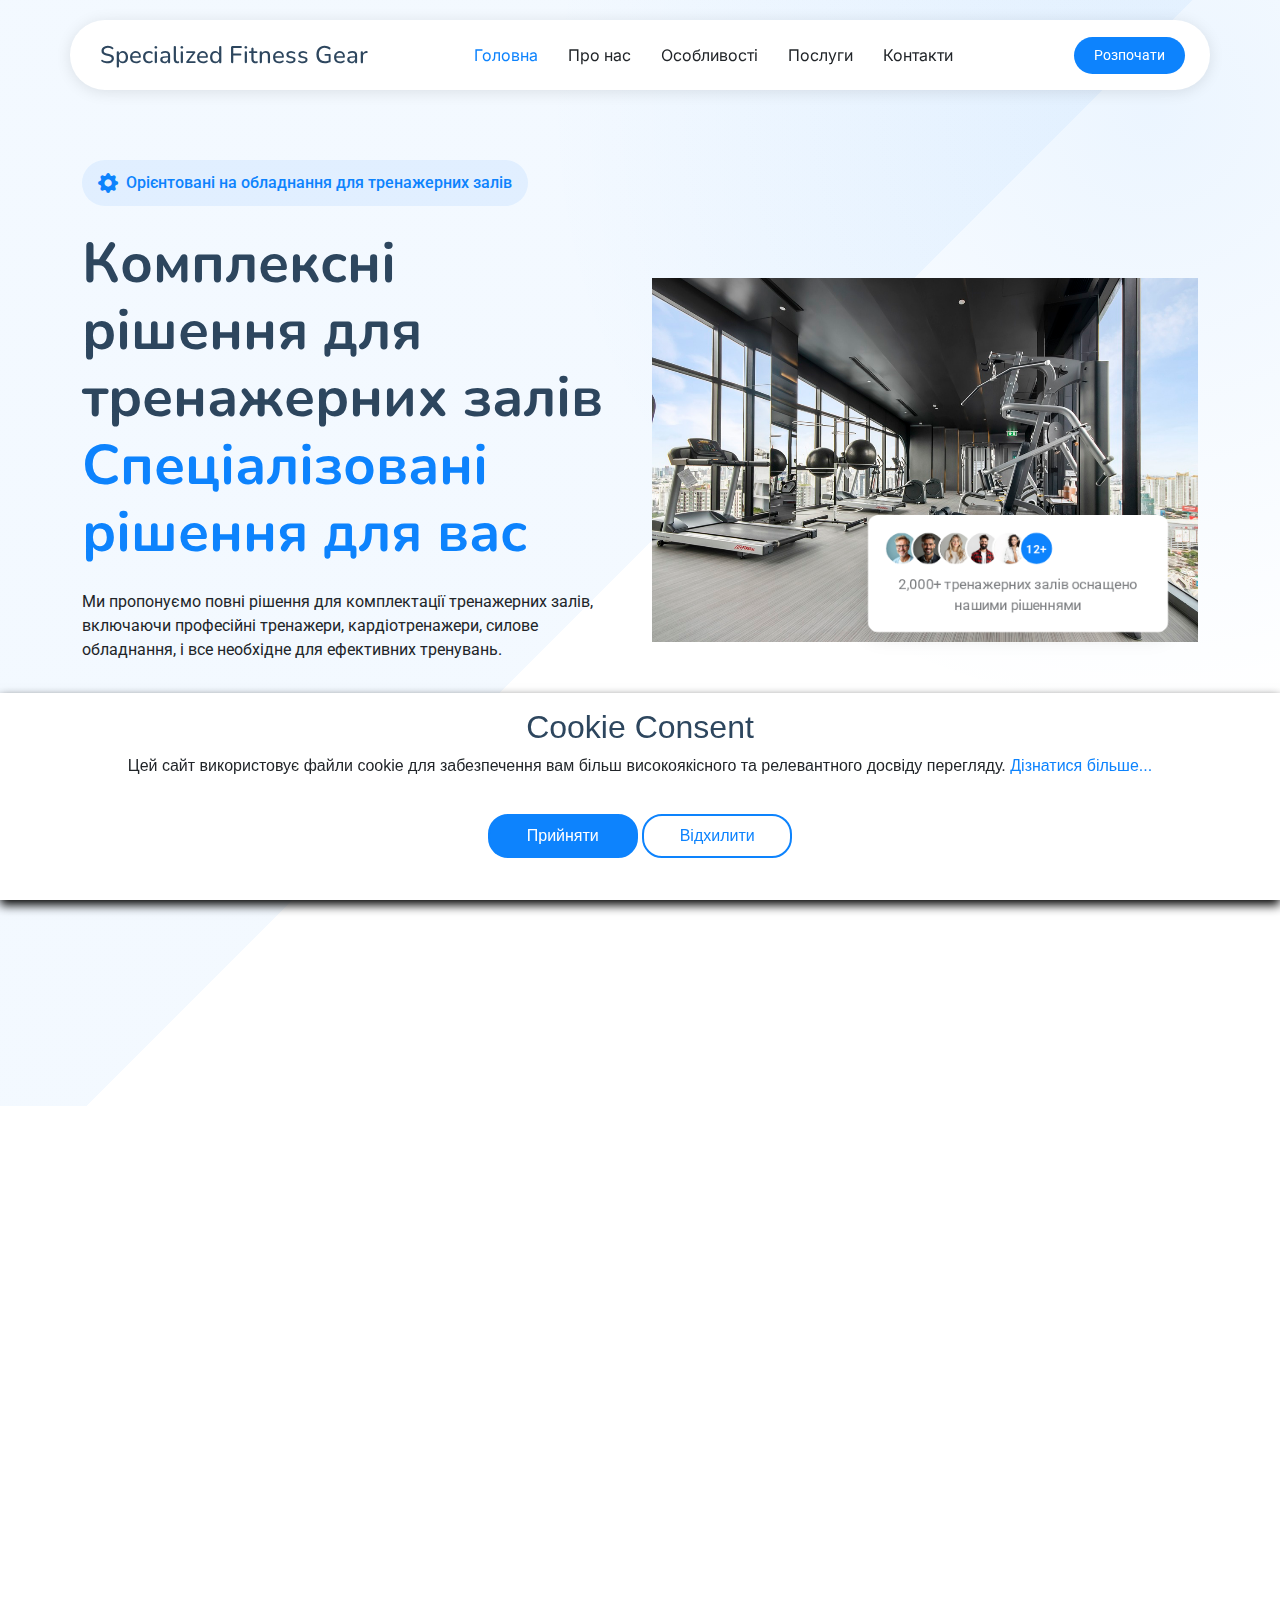
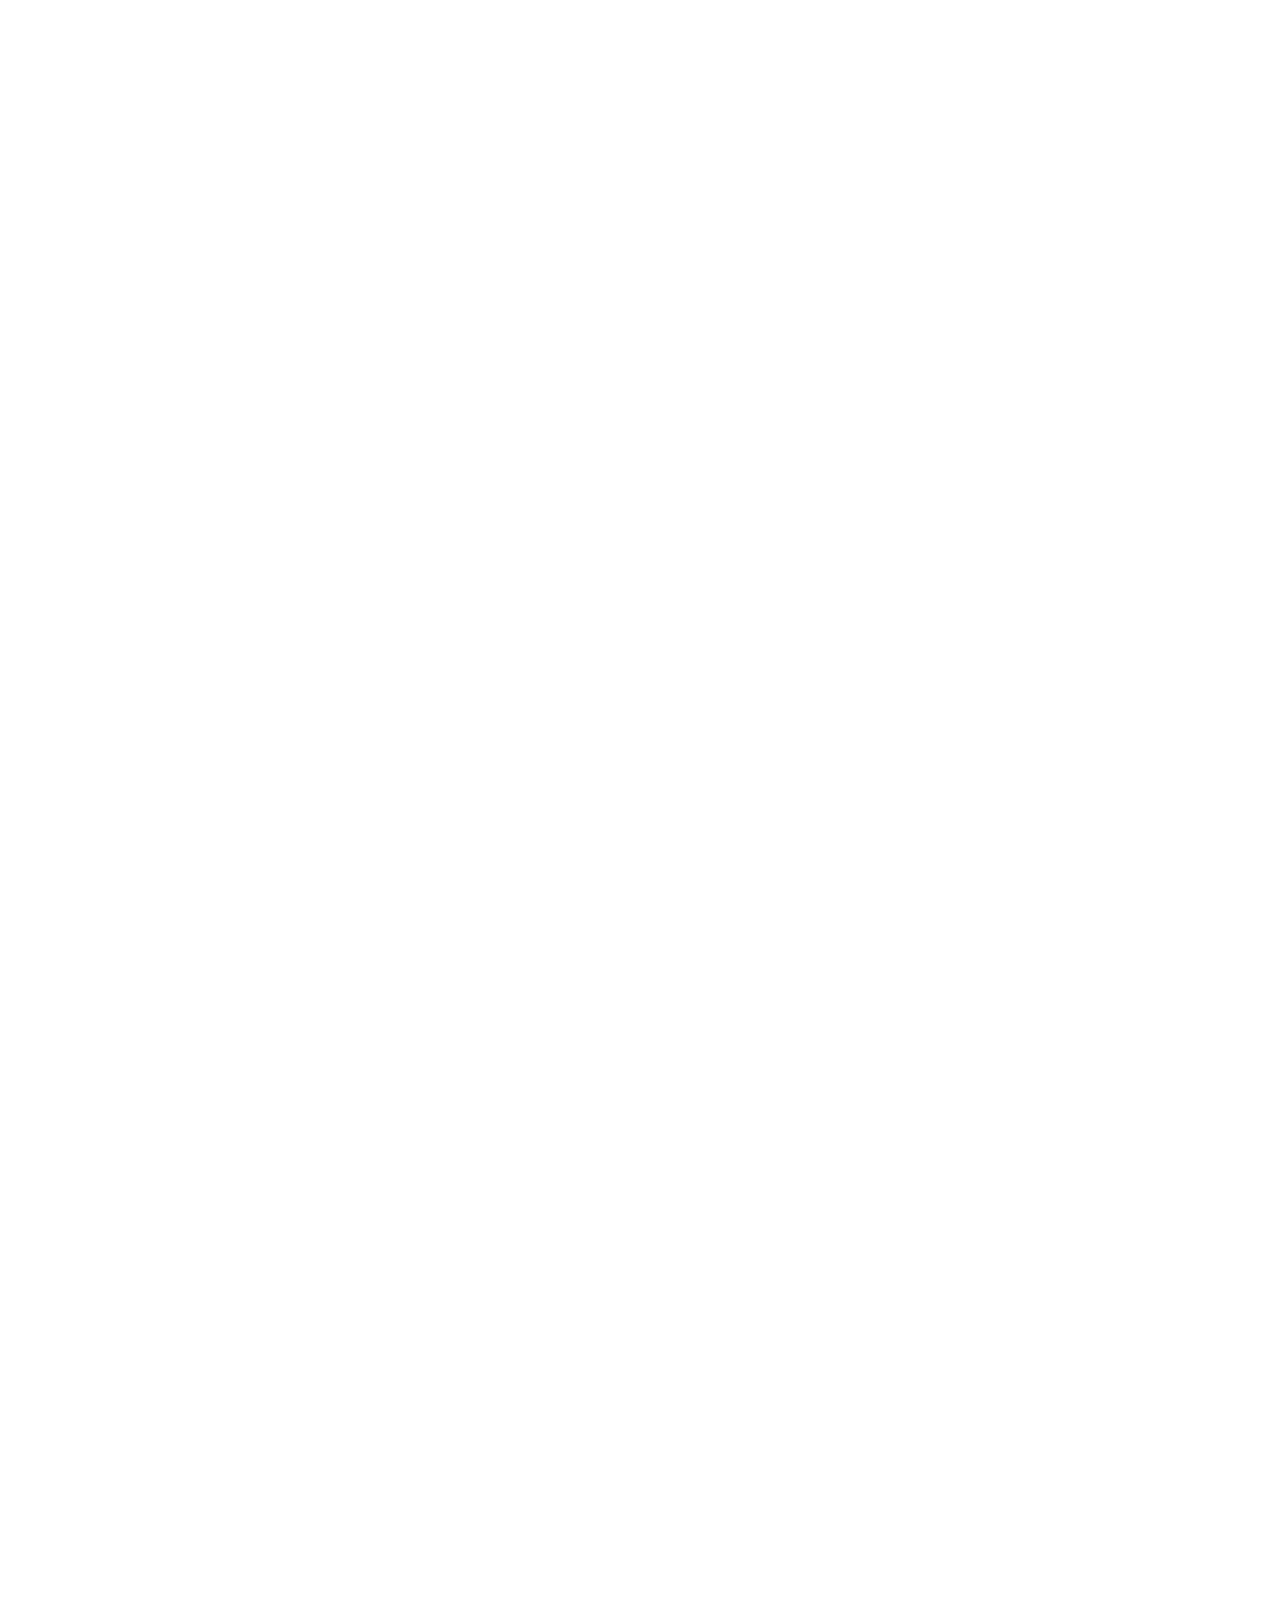
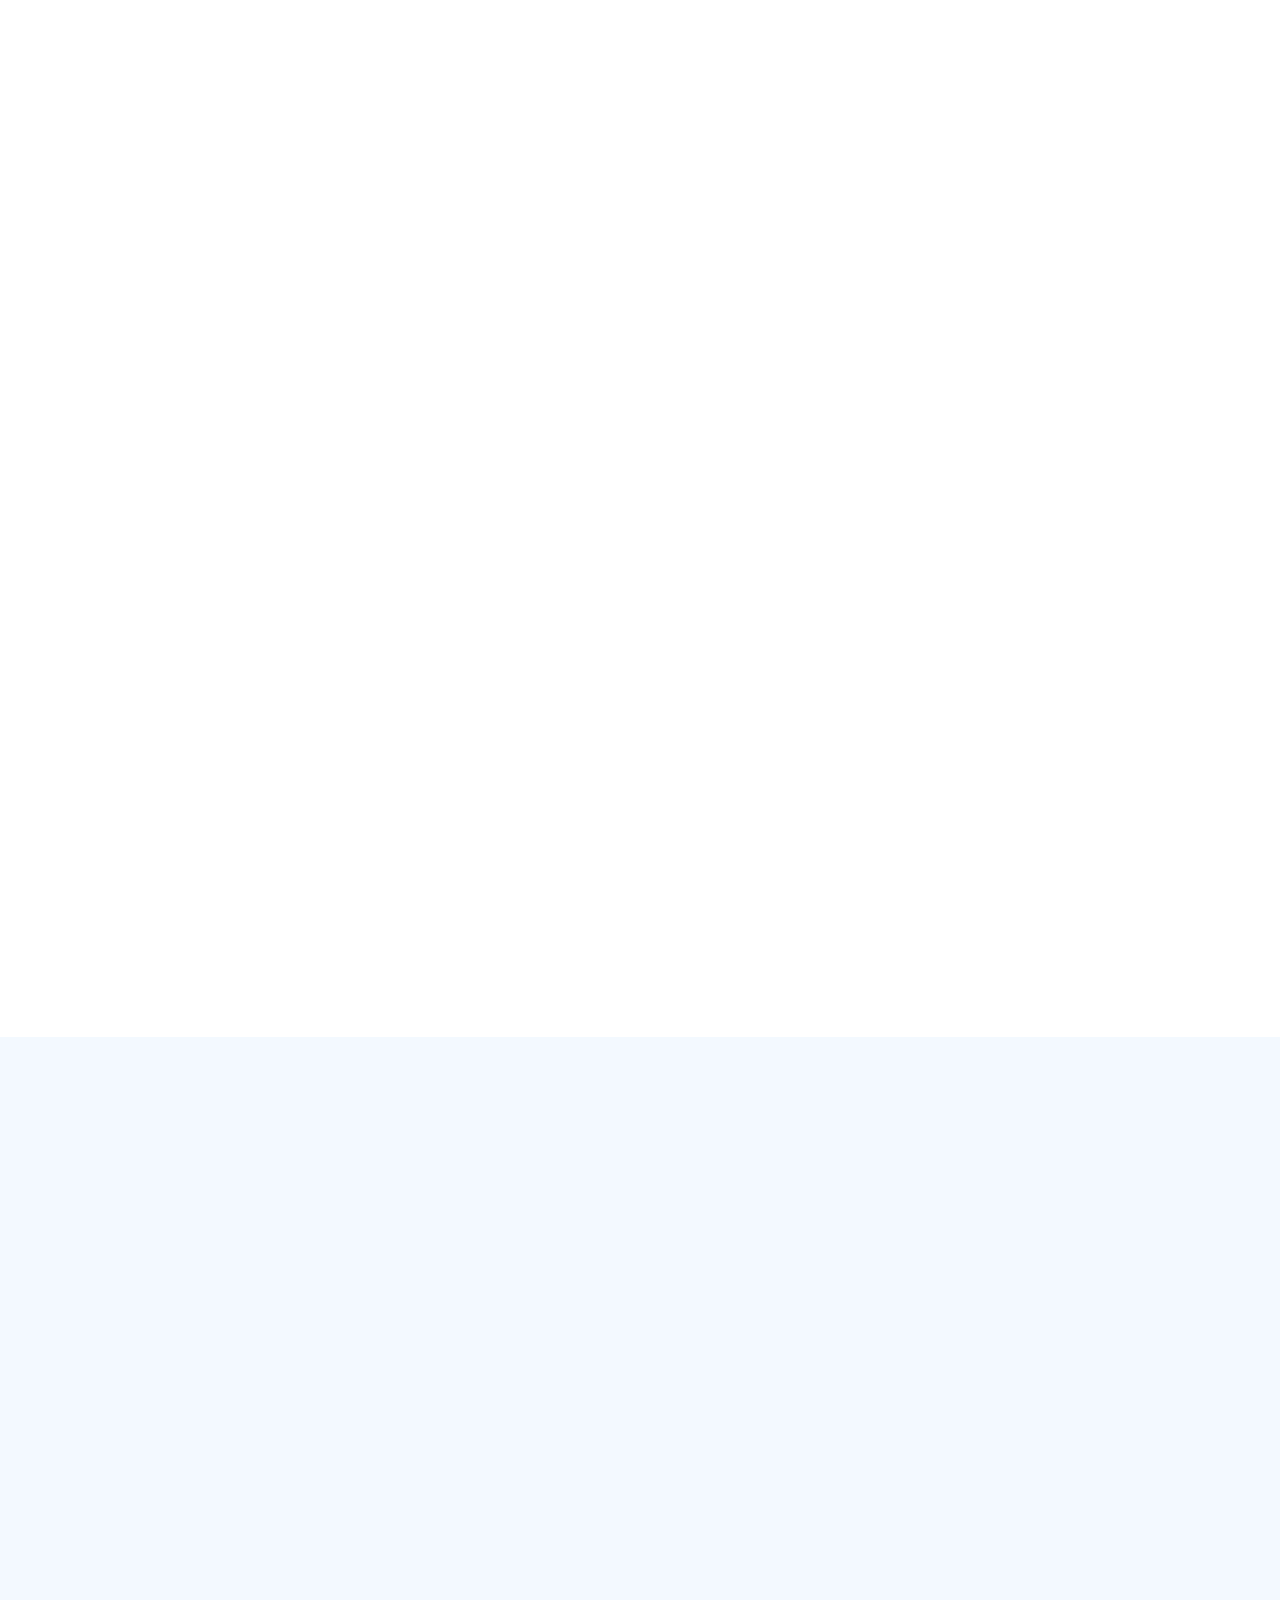
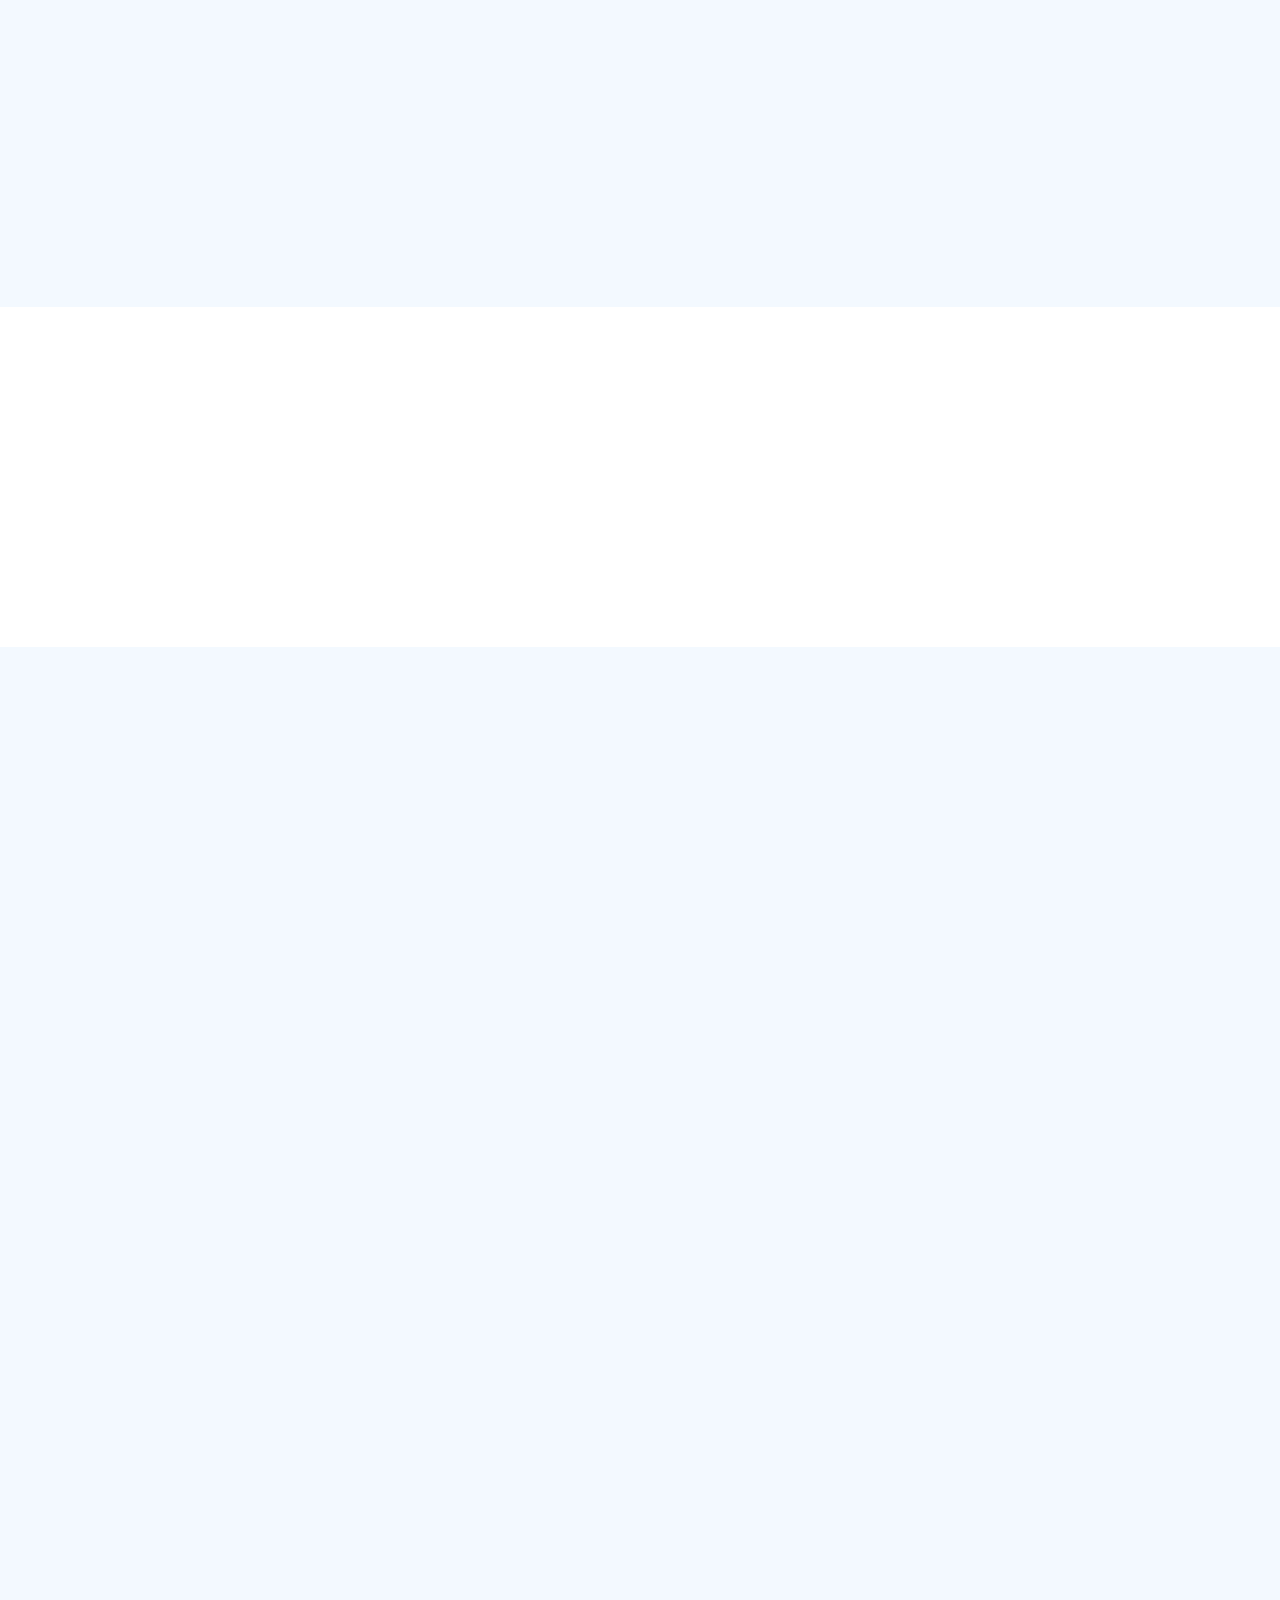
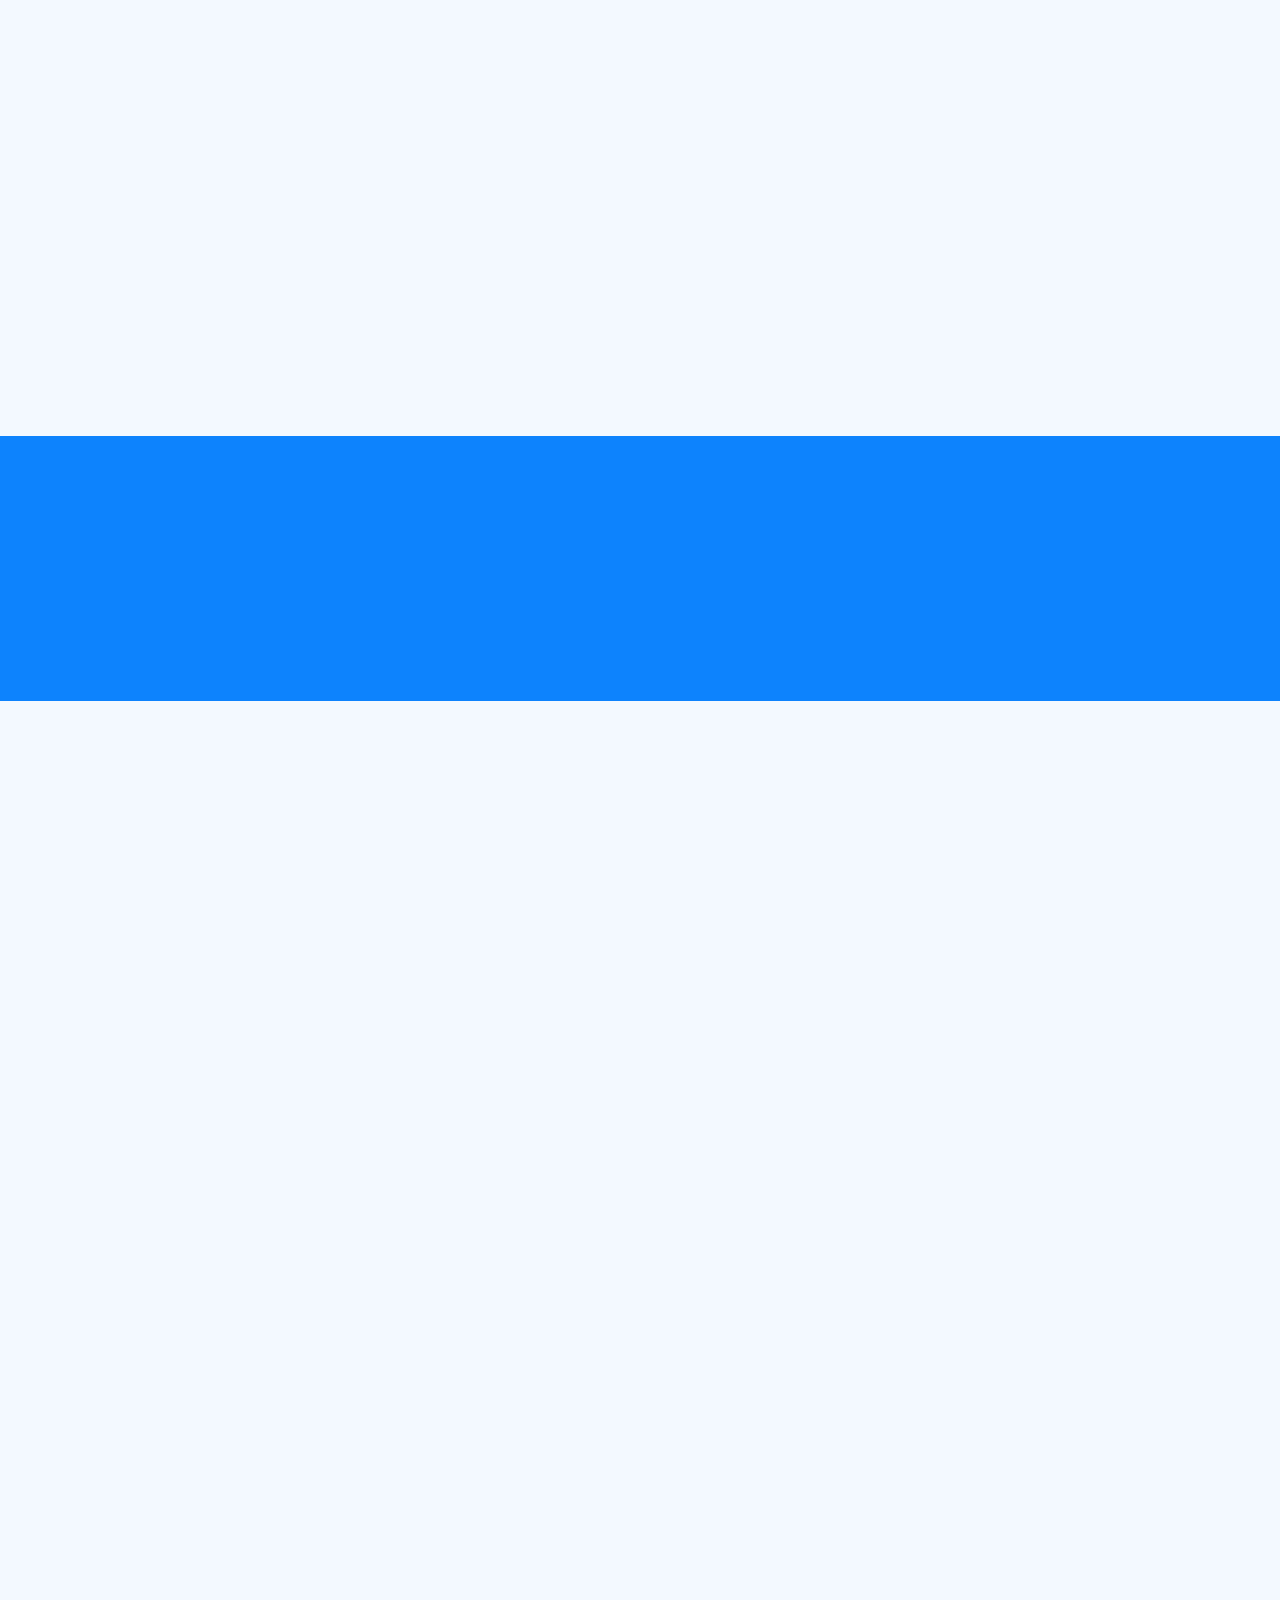
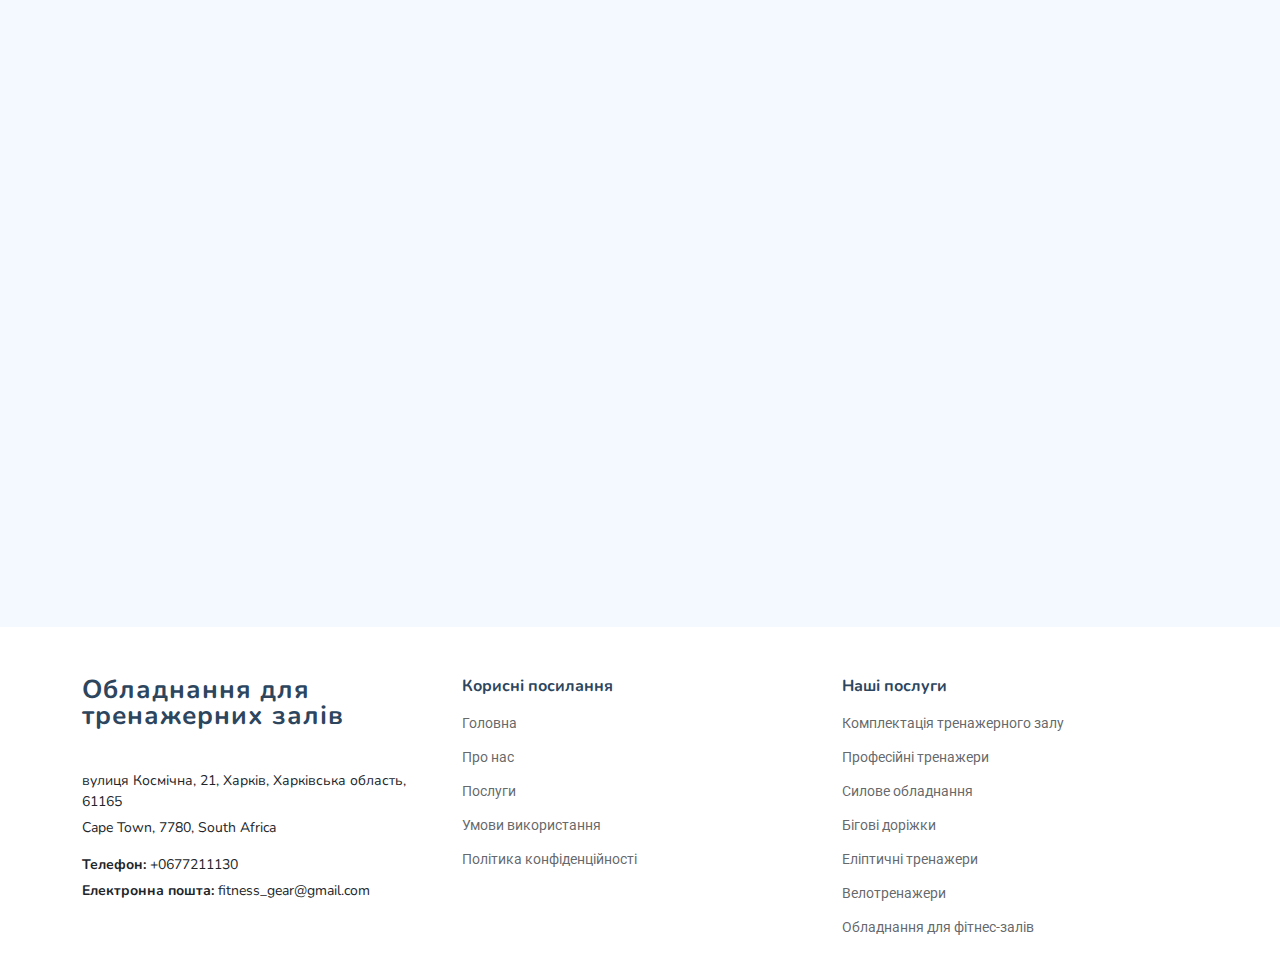
==== commit b81d7ffe: "WIP" ====
--- a/index.html
+++ b/index.html
@@ -306,7 +306,7 @@
                                             />
                                             <div>
                                                 <h4 class="profile-name">
-                                                    Джон Сміт
+                                                    Антон Паськів
                                                 </h4>
                                                 <p class="profile-position">
                                                     Засновник
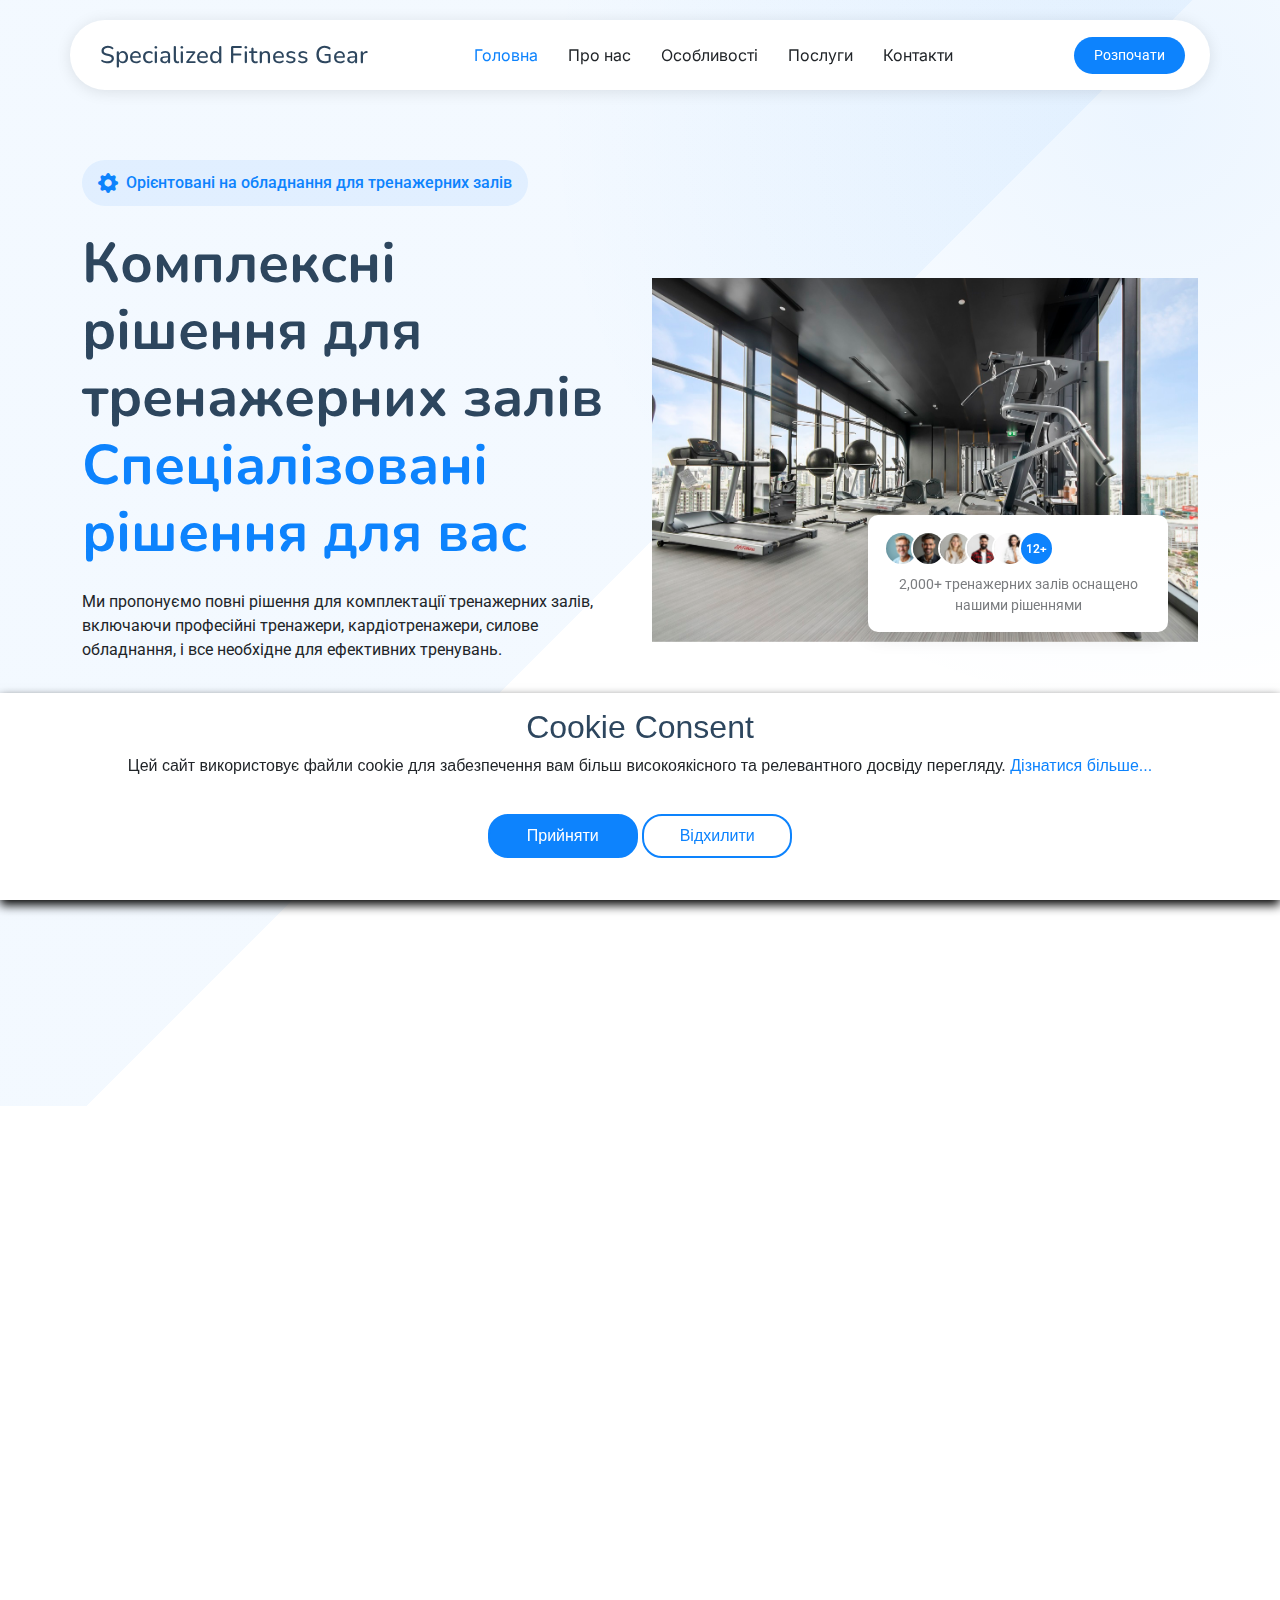
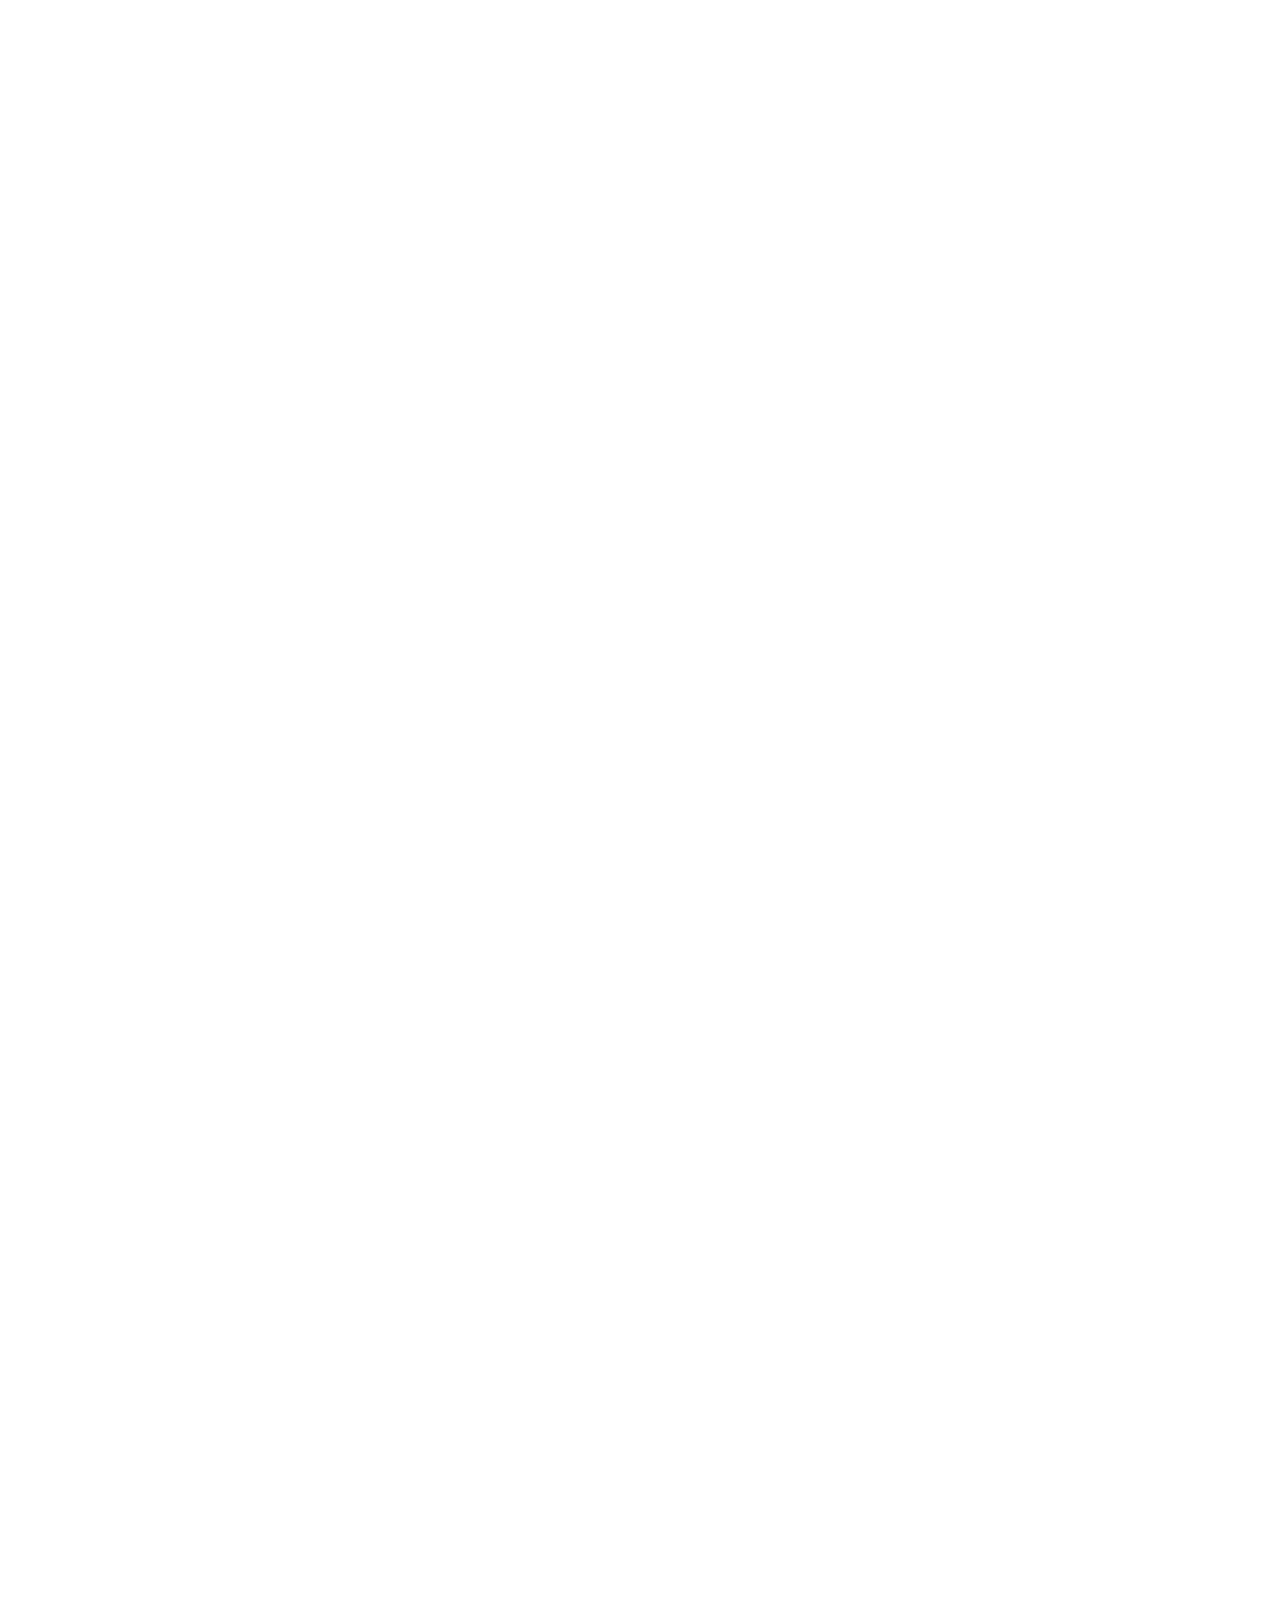
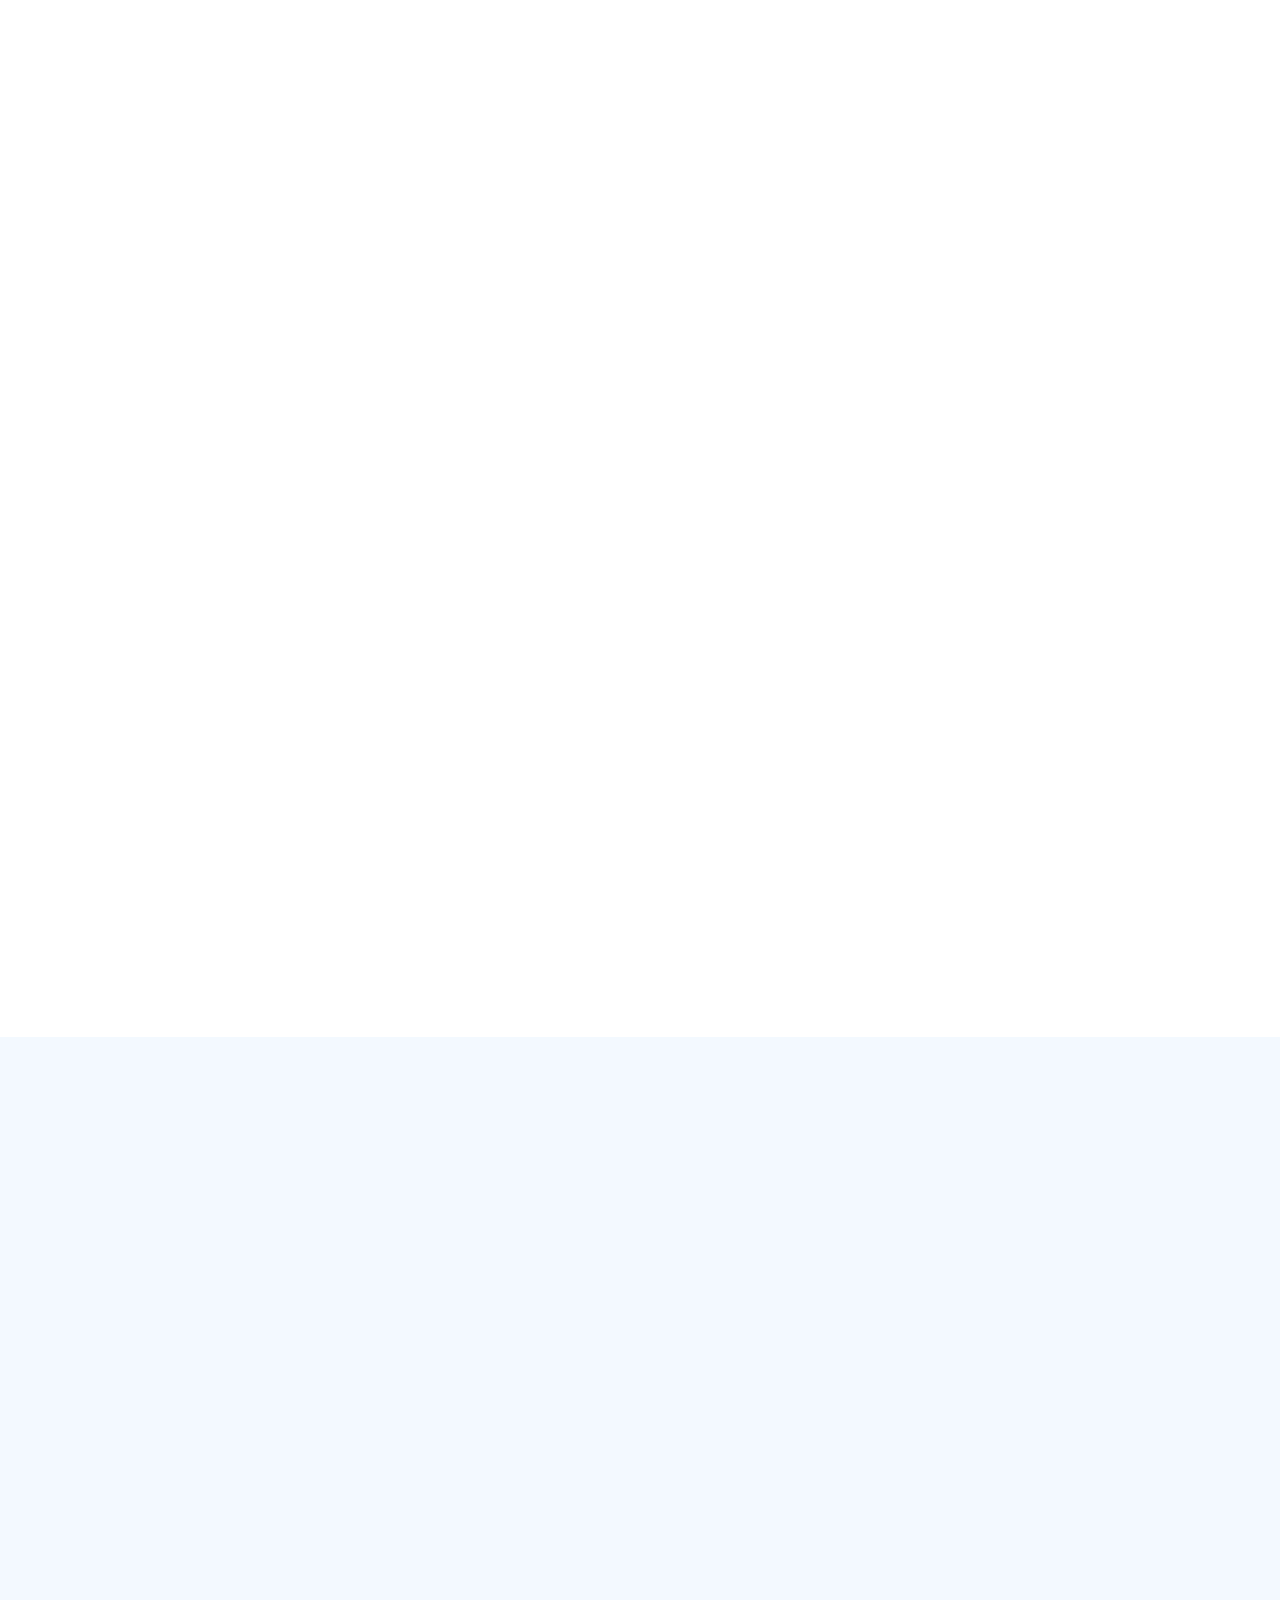
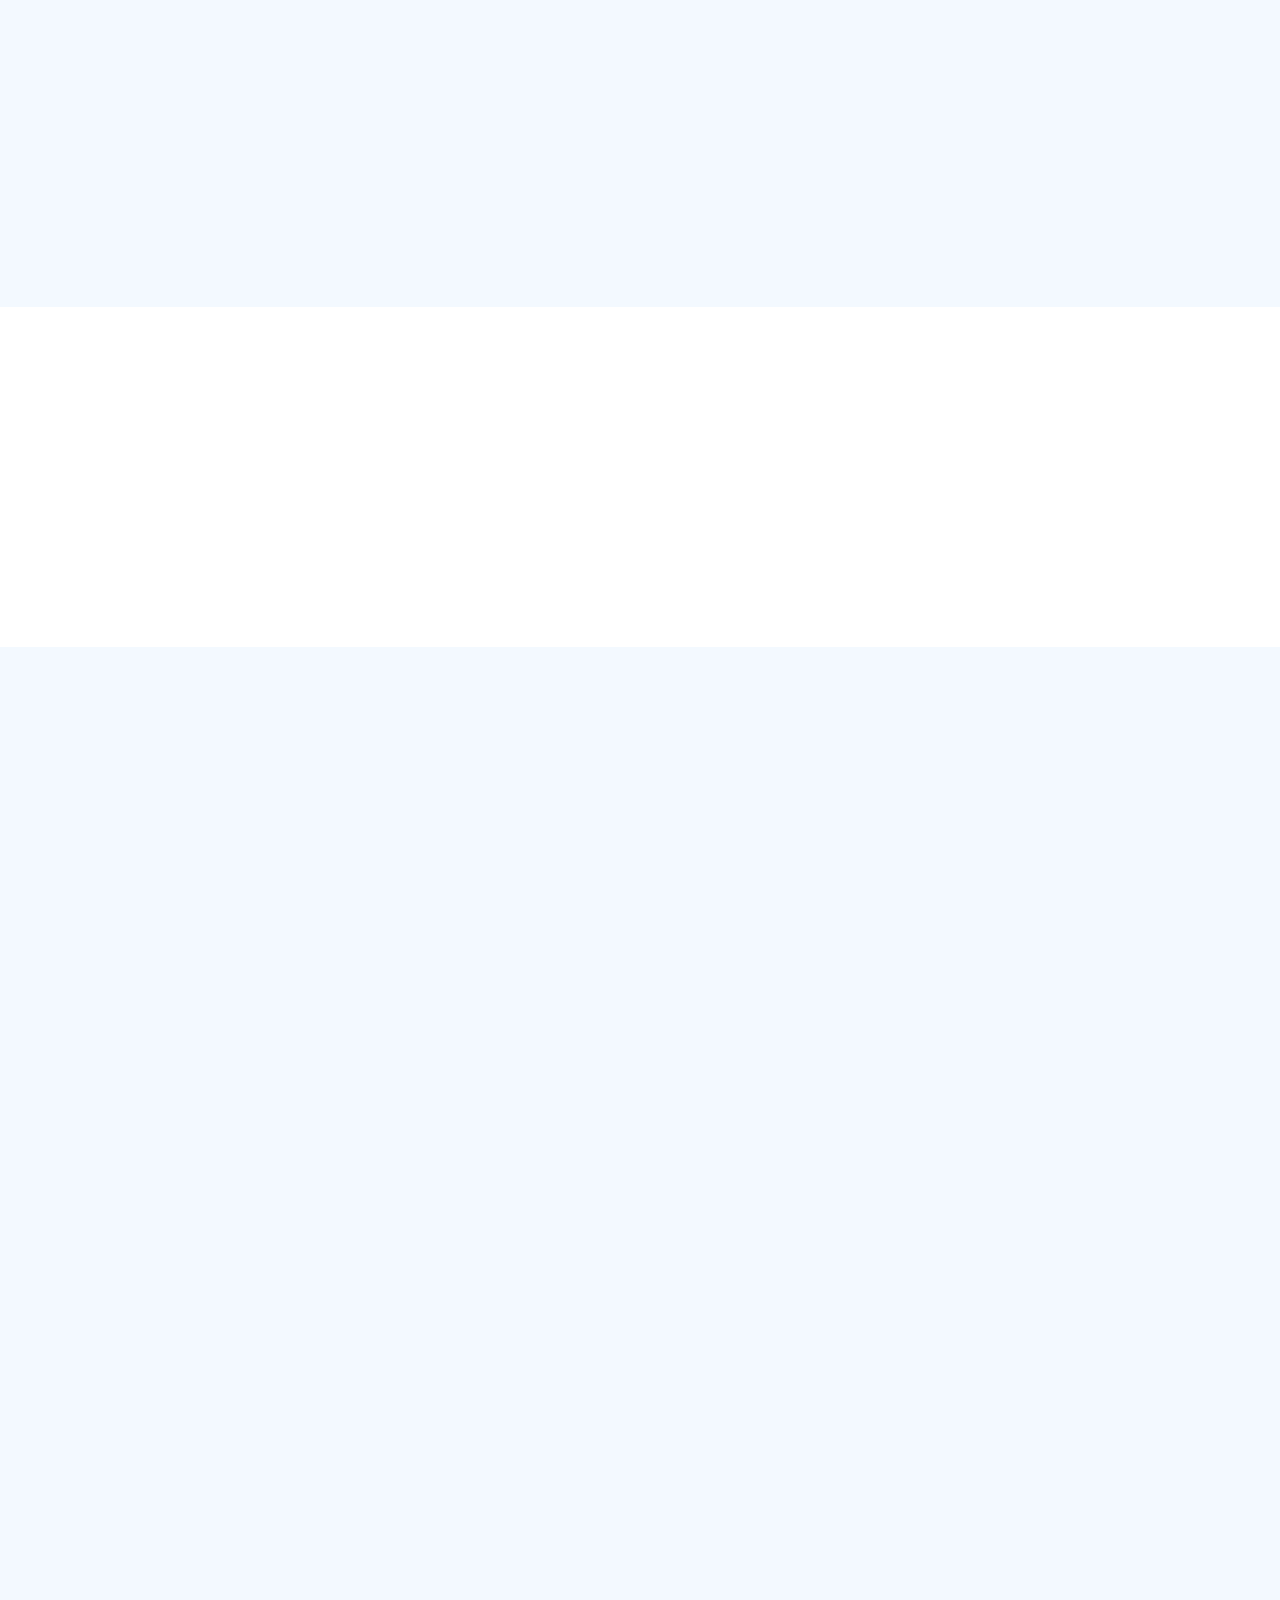
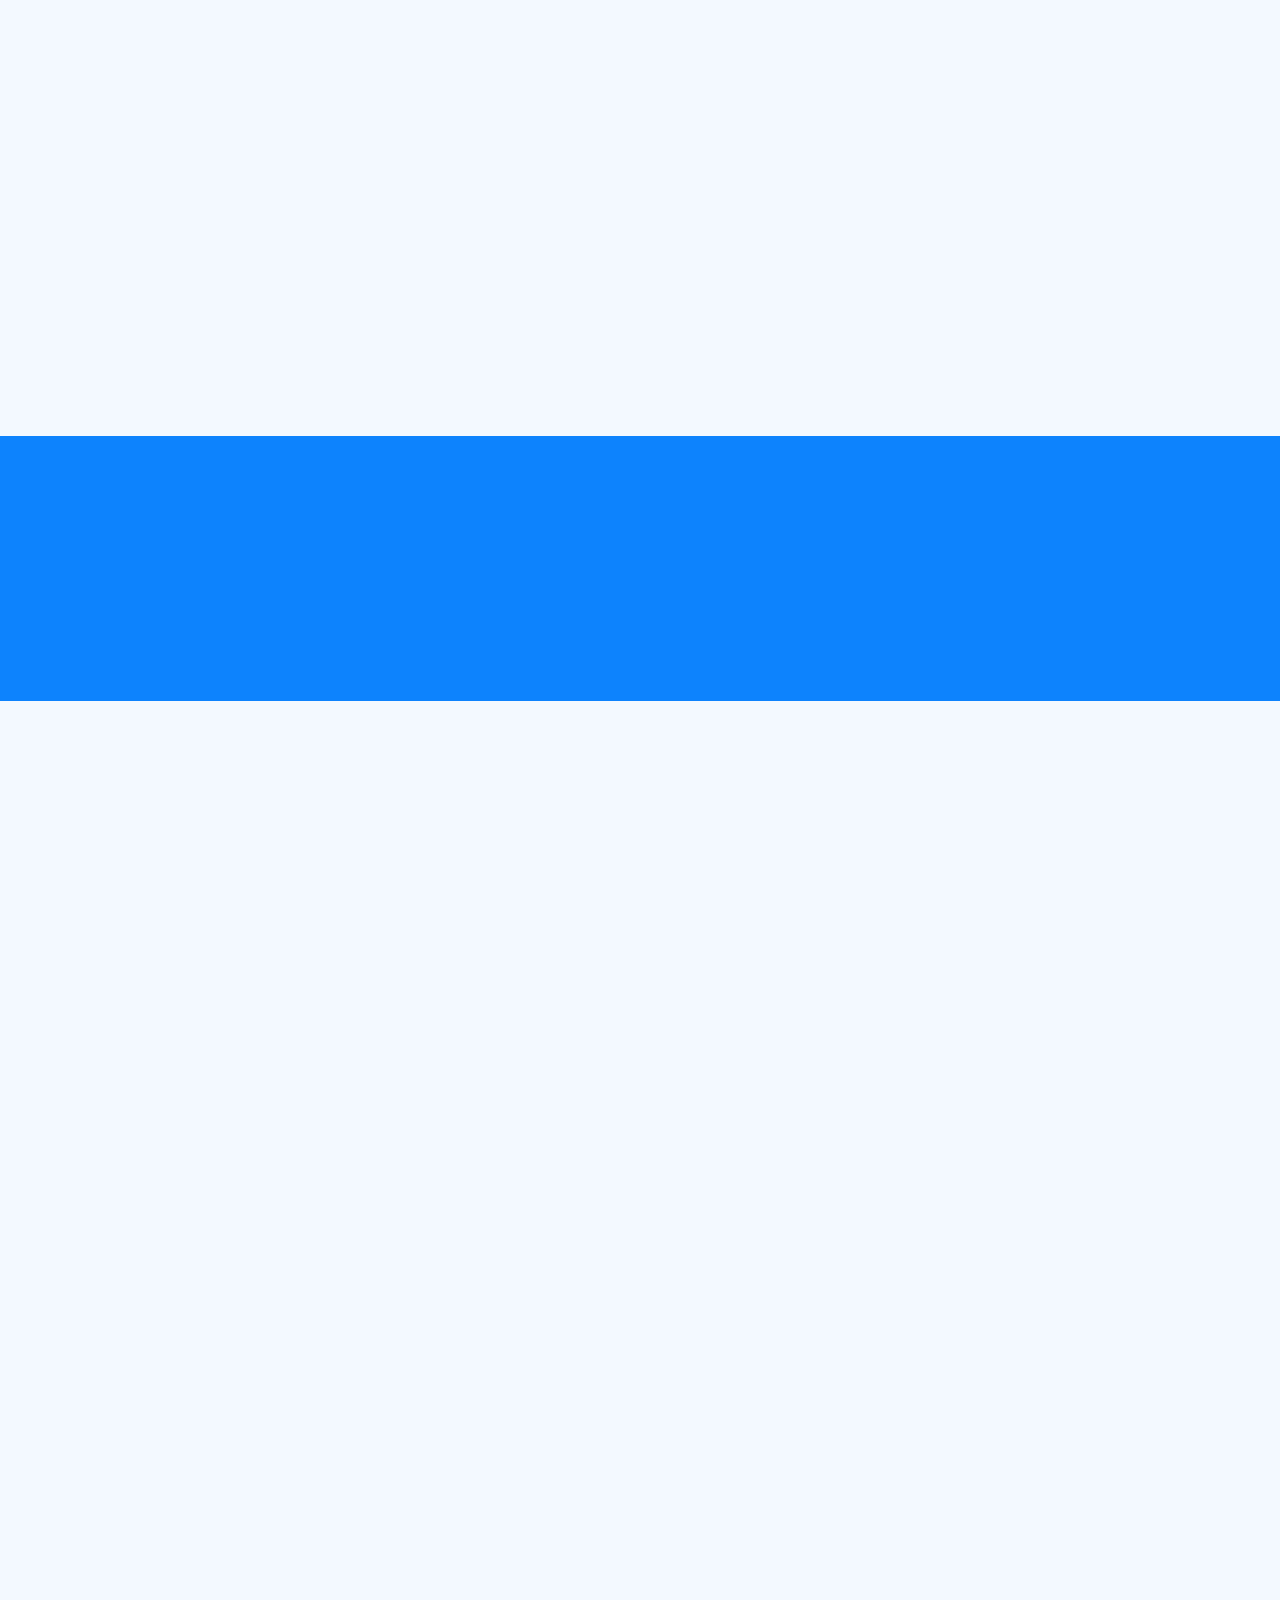
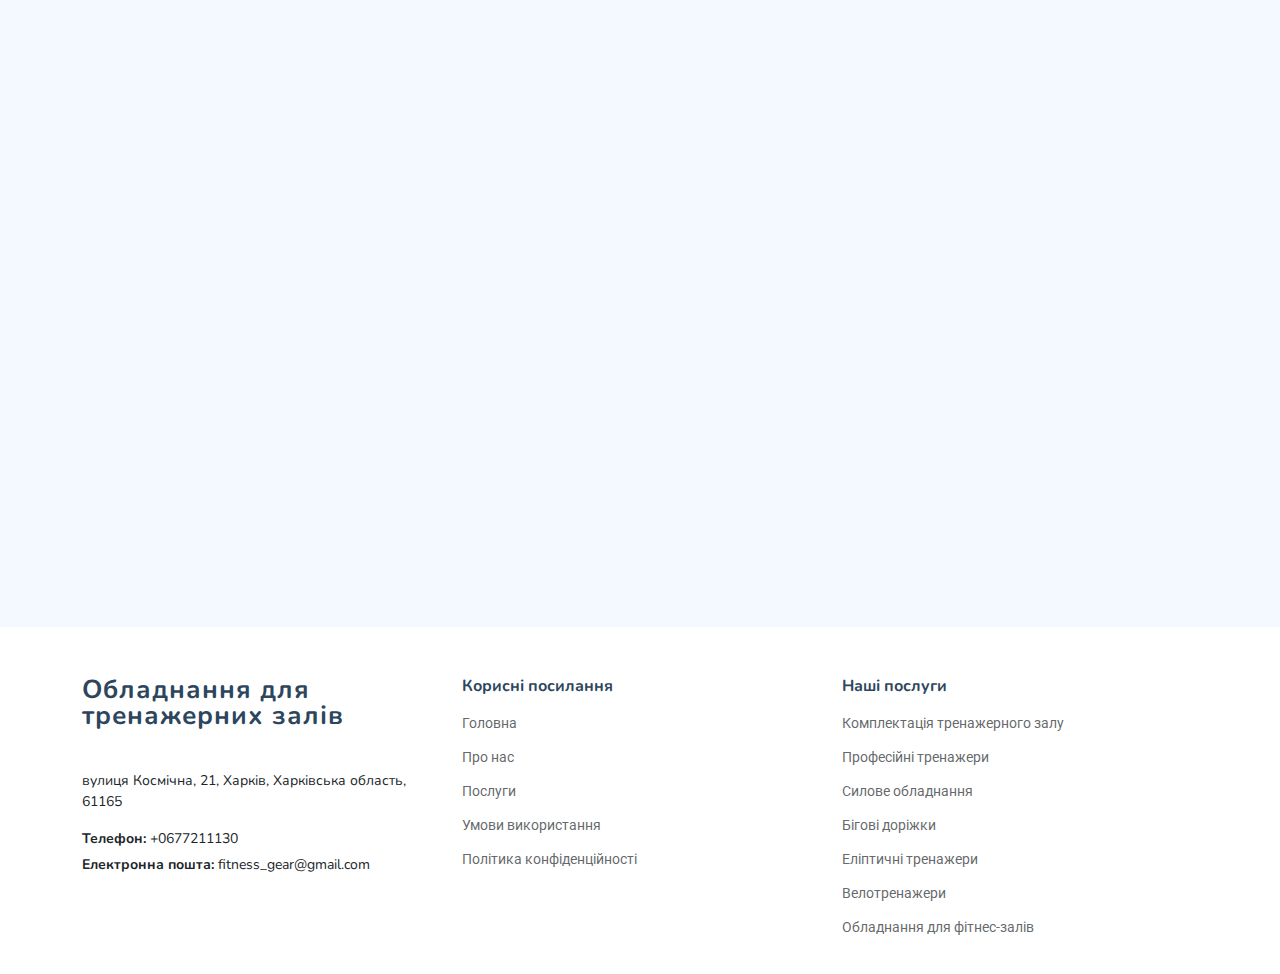
==== commit 01a71b35: "WIP" ====
--- a/index.html
+++ b/index.html
@@ -1591,7 +1591,6 @@
                                 вулиця Космічна, 21, Харків, Харківська область,
                                 61165
                             </p>
-                            <p>Cape Town, 7780, South Africa</p>
                             <p class="mt-3">
                                 <strong>Телефон:</strong>
                                 <span>+0677211130</span>
